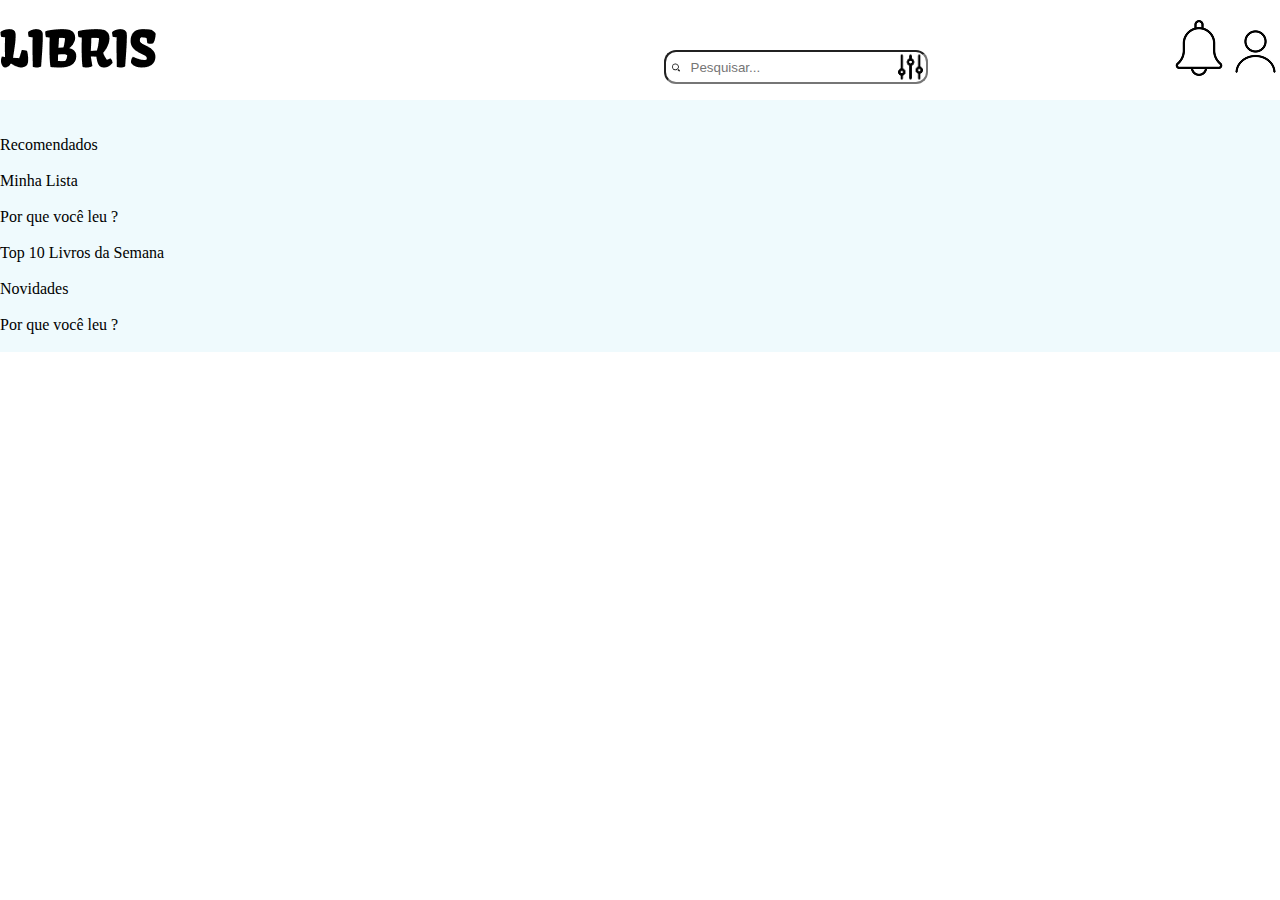
==== index.html @ af695b3c "Add files via upload" ====
<!DOCTYPE html>
<html lang="pt-br">
<head>
    <meta charset="UTF-8">
    <meta name="viewport" content="width=device-width, initial-scale=1.0">
    <link rel="stylesheet" href="assets/css/style.css">
    <title>Read Racoon</title>
</head>
<body>
    <header class="d-flex s-between center-y">
        <a href="index.html"><img src="assets/img/LIBRIS.png" alt="LIBRIS" class="logo"></a>
        <form action="/search">
            <div class="p-absolute">
                <input type="text" placeholder="Pesquisar...">
                <span id=avancada></span>
            </div>
        </form>
        <div>
            <a href=""><img src="assets/img/notificacoes.png" alt="Notificações"></a>
            <a href=""><img src="assets/img/user.png" alt="Usuário"></a>
        </div>
    </header>
    <main class="background-blue">
        <section>
            <img src="" alt="">
        </section>
        <section>
            <img src="" alt="">
            <img src="" alt="">
            <img src="" alt="">
            <img src="" alt="">
        </section>
        <section>
            <p>Recomendados</p>
            <div>
                <a href="">
                    <div>
                        <img src="" alt="">
                        <p></p>
                    </div>
                </a>
            </div>
        </section>
        <section>
            <p>Minha Lista</p>
            <div>
                <a href="">
                    <div>
                        <img src="" alt="">
                        <p></p>
                    </div>
                </a>
            </div>
        </section>
        <section>
            <p>Por que você leu <span></span> ?</p>
            <div>
                <a href="">
                    <div>
                        <img src="" alt="">
                        <p></p>
                    </div>
                </a>
            </div>
        </section>
        <section>
            <p>Top 10 Livros da Semana</p>
            <div>
                <a href="">
                    <div>
                        <img src="" alt="">
                        <p></p>
                    </div>
                </a>
            </div>
        </section>
        <section>
            <p>Novidades</p>
            <div>
                <a href="">
                    <div>
                        <img src="" alt="">
                        <p></p>
                    </div>
                </a>
            </div>
        </section>
        <section>
            <p>Por que você leu <span></span> ?</p>
            <div>
                <a href="">
                    <div>
                        <img src="" alt="">
                        <p></p>
                    </div>
                </a>
            </div>
        </section>
    </main>
    <footer>

    </footer>
</body>
</html>
---- assets/css/style.css ----
* {
    margin: 0;
    padding: 0;
    text-decoration: none;
}

/* Funções Básicas */
.d-flex{
    display: flex;
}
.s-between{
    display: flex;
    justify-content: space-between;
}
.p-absolute{
    position: absolute;
}
.center-y{
    align-items: center;
}
/* Header */

header{
    height: 100px;
}
input {
    background: url('../img/lupa.png') no-repeat left center;
    background-size: 20px;
    padding-left: 25px;
    padding-right: 35px;
    height: 30px;
    width: 200px;
    border-radius: 12px;
}
#avancada {
    position: absolute;
    right: 5px;
    top: 50%;
    transform: translateY(-50%);
    width: 25px;
    height: 25px;
    background: url('../img/avancadas.png') no-repeat center;
    background-size: contain;
    cursor: pointer;
}

/* Main  */

.background-blue{
    background-color: #EFFAFD;
}
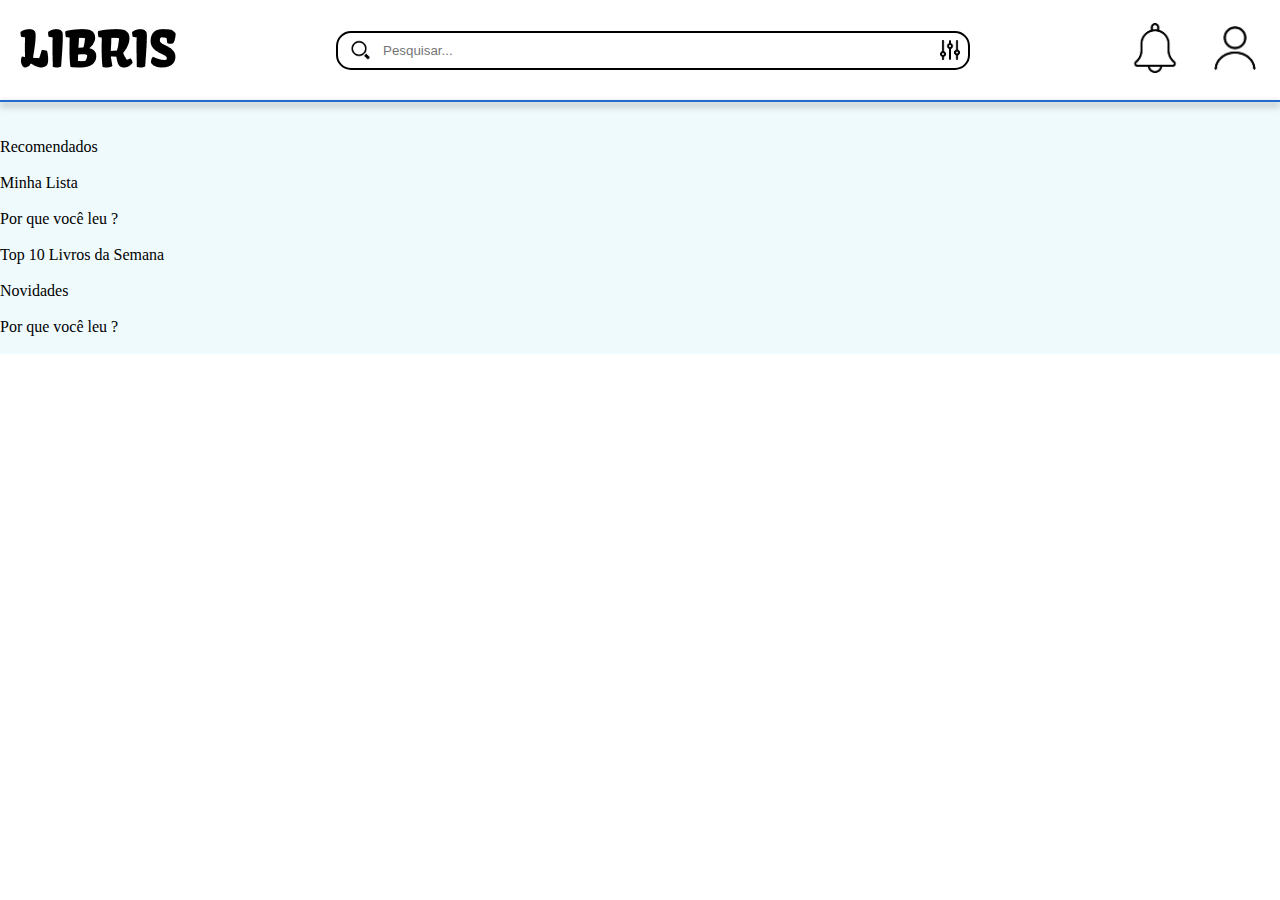
==== commit 8376ebd1: "Header" ====
--- a/index.html
+++ b/index.html
@@ -7,19 +7,26 @@
     <title>Read Racoon</title>
 </head>
 <body>
-    <header class="d-flex s-between center-y">
-        <a href="index.html"><img src="assets/img/LIBRIS.png" alt="LIBRIS" class="logo"></a>
-        <form action="/search">
-            <div class="p-absolute">
-                <input type="text" placeholder="Pesquisar...">
-                <span id=avancada></span>
+    <header>
+        <div class="d-flex s-between center-y header">
+            <a href="index.html"><img src="assets/img/LIBRIS.png" alt="LIBRIS" class="logo"></a>
+            <form action="/search">
+                <div class="p-relative">
+                    <input type="text" placeholder="Pesquisar...">
+                    <span id=avancada></span>
+                </div>
+            </form>
+            <div>
+                <nav class="d-flex">
+                    <a href=""><img src="assets/img/notificacoes.png" alt="Notificações"></a>
+                    <div class="space-sm"></div>
+                    <a href=""><img src="assets/img/user.png" alt="Usuário"></a>
+                </nav>
             </div>
-        </form>
-        <div>
-            <a href=""><img src="assets/img/notificacoes.png" alt="Notificações"></a>
-            <a href=""><img src="assets/img/user.png" alt="Usuário"></a>
         </div>
+        <div class="divisor-line"></div>
     </header>
+    
     <main class="background-blue">
         <section>
             <img src="" alt="">
--- a/assets/css/style.css
+++ b/assets/css/style.css
@@ -2,6 +2,14 @@
     margin: 0;
     padding: 0;
     text-decoration: none;
+}
+
+/* Cores */
+:root{
+    --azul-escuro: #2473D9;
+    --azul-claro: #EFFAFD;
+    --preto: #000000;
+    --branco: #FFFFFF;
 }
 
 /* Funções Básicas */
@@ -9,43 +17,80 @@
     display: flex;
 }
 .s-between{
-    display: flex;
     justify-content: space-between;
 }
 .p-absolute{
     position: absolute;
 }
+.p-relative{
+    position: relative;
+}
 .center-y{
     align-items: center;
 }
+.space-sm{
+    width: 30px;
+}
+
 /* Header */
 
-header{
+.header {
     height: 100px;
+    display: flex;
+    align-items: center;
+    justify-content: space-between;
+    padding: 0 20px;
 }
+
+header > div {
+    display: flex;
+    align-items: center;
+    position: relative;
+}
+
 input {
     background: url('../img/lupa.png') no-repeat left center;
-    background-size: 20px;
-    padding-left: 25px;
+    background-size: 45px;
+    padding-left: 45px;
     padding-right: 35px;
-    height: 30px;
-    width: 200px;
-    border-radius: 12px;
+    height: 35px;
+    width: 550px;
+    border-radius: 15px;
+    border: 2px solid var(--preto);
 }
+
 #avancada {
     position: absolute;
-    right: 5px;
+    right: 10px;
     top: 50%;
     transform: translateY(-50%);
-    width: 25px;
-    height: 25px;
+    width: 20px;
+    height: 20px;
     background: url('../img/avancadas.png') no-repeat center;
     background-size: contain;
     cursor: pointer;
 }
-
+nav img{
+    height: 50px;
+}
+.divisor-line{
+    height: 2px;
+    background-color: var(--azul-escuro);
+    box-shadow: 0 10px 3px -2px rgba(0, 0, 0, 0.25);
+    position: relative;
+}
+.divisor-line::after {
+    content: "";
+    position: absolute;
+    left: 0;
+    right: 0;
+    bottom: -5px;
+    height: 5px;
+    background: rgba(0, 0, 0, 0.2);
+    filter: blur(3px);
+}
 /* Main  */
 
 .background-blue{
-    background-color: #EFFAFD;
+    background-color: var(--azul-claro);
 }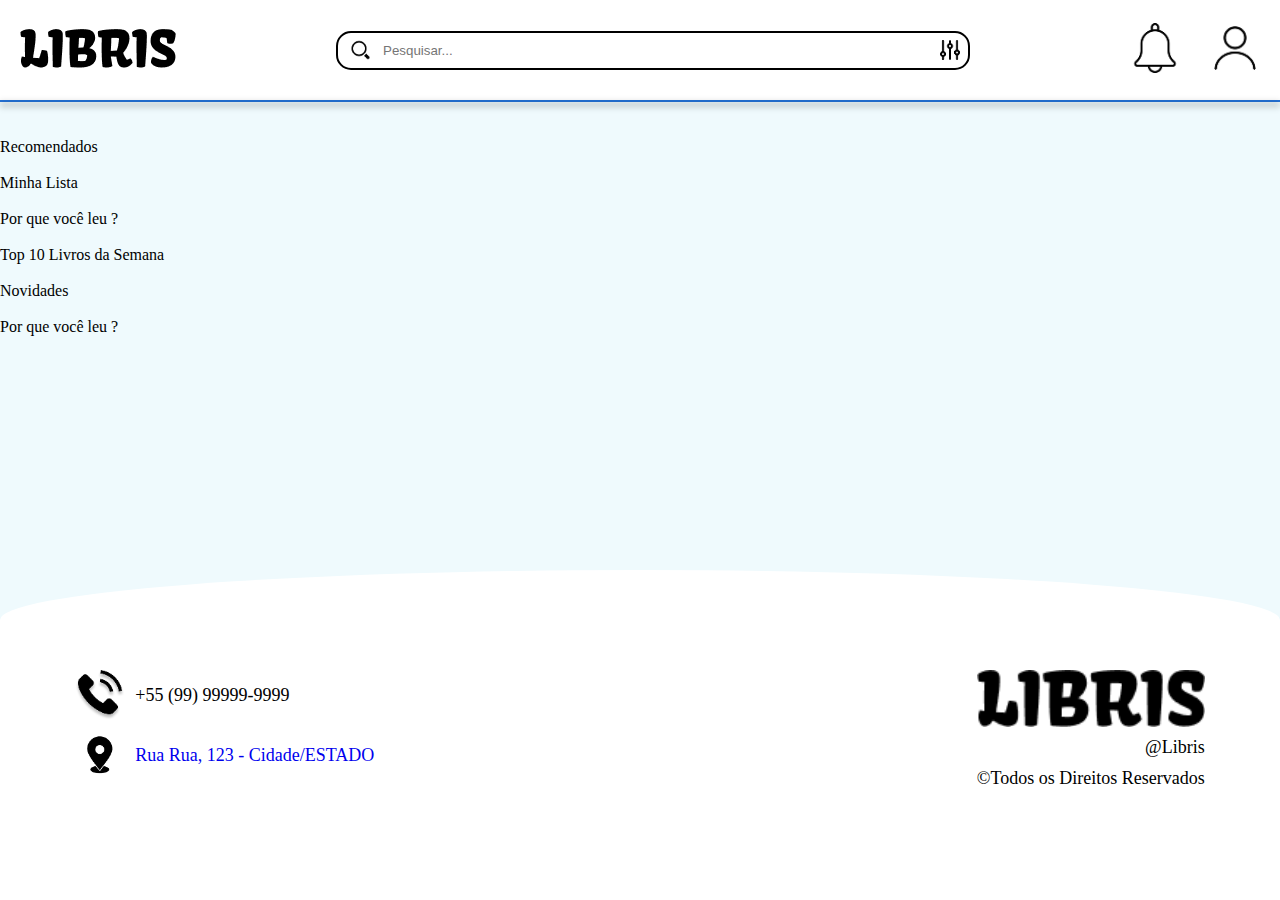
==== commit 31f00054: "Footer" ====
--- a/index.html
+++ b/index.html
@@ -103,9 +103,31 @@
                 </a>
             </div>
         </section>
+        <br><br><br><br><br> <br><br><br><br><br><br><br>
+        <div class="oval"></div>
     </main>
     <footer>
-
+        <div class="d-flex s-around">
+        <section class="d-flex-column">
+            <div class="d-flex center-y">
+                <img src="assets/img/phone.png" alt="Icone telefone" class="icon-footer">
+                <p class="padding-left-footer">+55 (99) 99999-9999</p>
+            </div>
+            <div class="d-flex center-y">
+                <img src="assets/img/local.png" alt="Icone local" class="icon-footer">
+                <a target="_blank" href="https://www.google.com.br/maps/place/LIBRIS+-+FIC/@-16.6039392,-49.265832,17z/data=!3m1!4b1!4m6!3m5!1s0x935ef34af5367885:0x5198a5129421b439!8m2!3d-16.6039392!4d-49.2632571!16s%2Fg%2F11fjqk1xlh?hl=pt-PT&entry=ttu&g_ep=EgoyMDI1MDMxMi4wIKXMDSoASAFQAw%3D%3D" class="padding-left-footer"><p>Rua Rua, 123 - Cidade/ESTADO</p></a>
+            </div>
+        </section>
+        <div></div>
+        <div></div>
+        <div></div>
+        <section class="texto-invertido d-flex-column">
+            <img src="assets/img/LIBRIS.png" alt="LIBRIS">
+            <p>Libris@</p>
+            <p>Todos os Direitos Reservados©</p>
+        </section>
+        </div>
+        <div class="space-sm-y"></div>
     </footer>
 </body>
 </html>--- a/assets/css/style.css
+++ b/assets/css/style.css
@@ -19,6 +19,12 @@
 .s-between{
     justify-content: space-between;
 }
+.s-around{
+    justify-content: space-around;
+}
+.s-evenly{
+    justify-content: space-evenly;
+}
 .p-absolute{
     position: absolute;
 }
@@ -30,6 +36,9 @@
 }
 .space-sm{
     width: 30px;
+}
+.space-sm-y{
+    height: 30px;
 }
 
 /* Header */
@@ -93,4 +102,28 @@
 
 .background-blue{
     background-color: var(--azul-claro);
+}
+
+/* Footer */
+
+.oval{
+    height: 100px;
+    background-color: var(--branco);
+    border-radius: 50% 50% 0% 0%;
+}
+.texto-invertido {
+    direction: rtl;
+    text-align: justify;
+}
+.icon-footer{
+    height: 50px;
+}
+.padding-left-footer{
+    padding-left: 10px;
+}
+.d-flex-column {
+    display: flex;
+    flex-direction: column;
+    gap: 10px;
+    font-size: large;
 }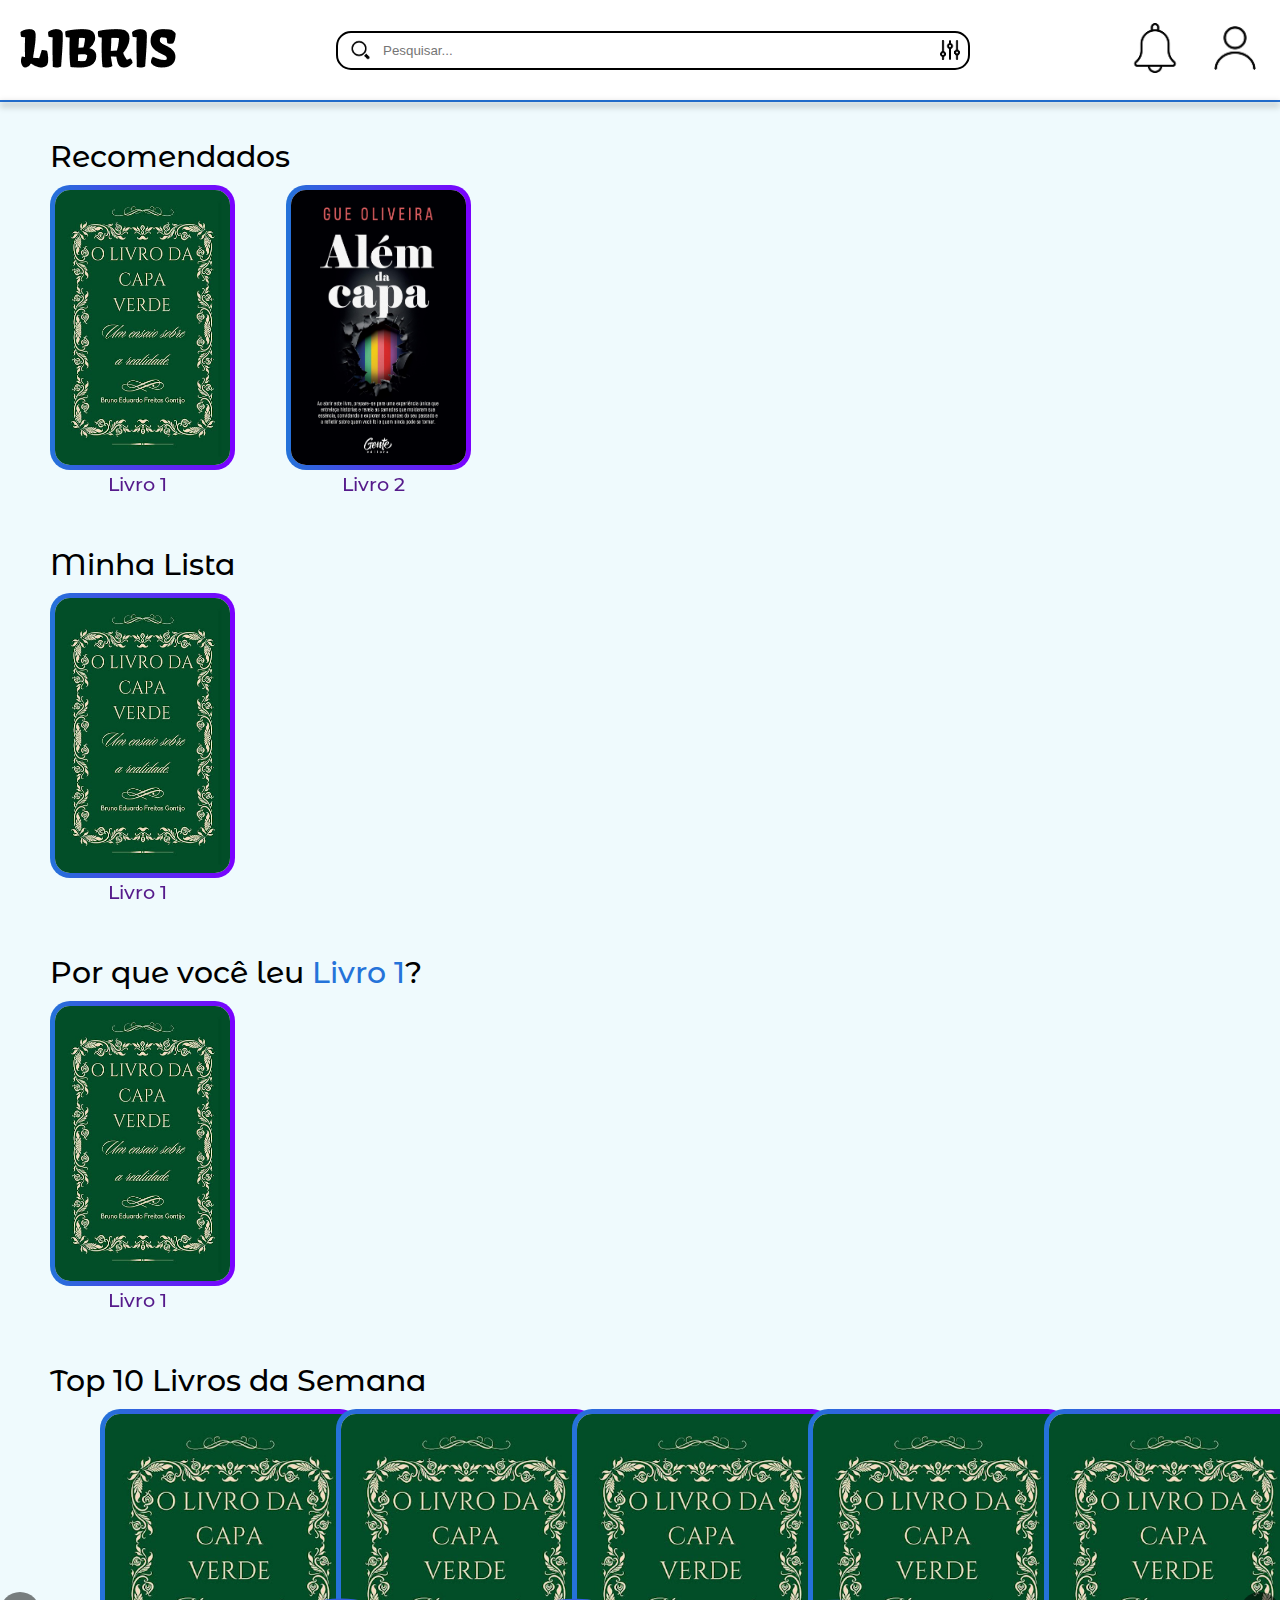
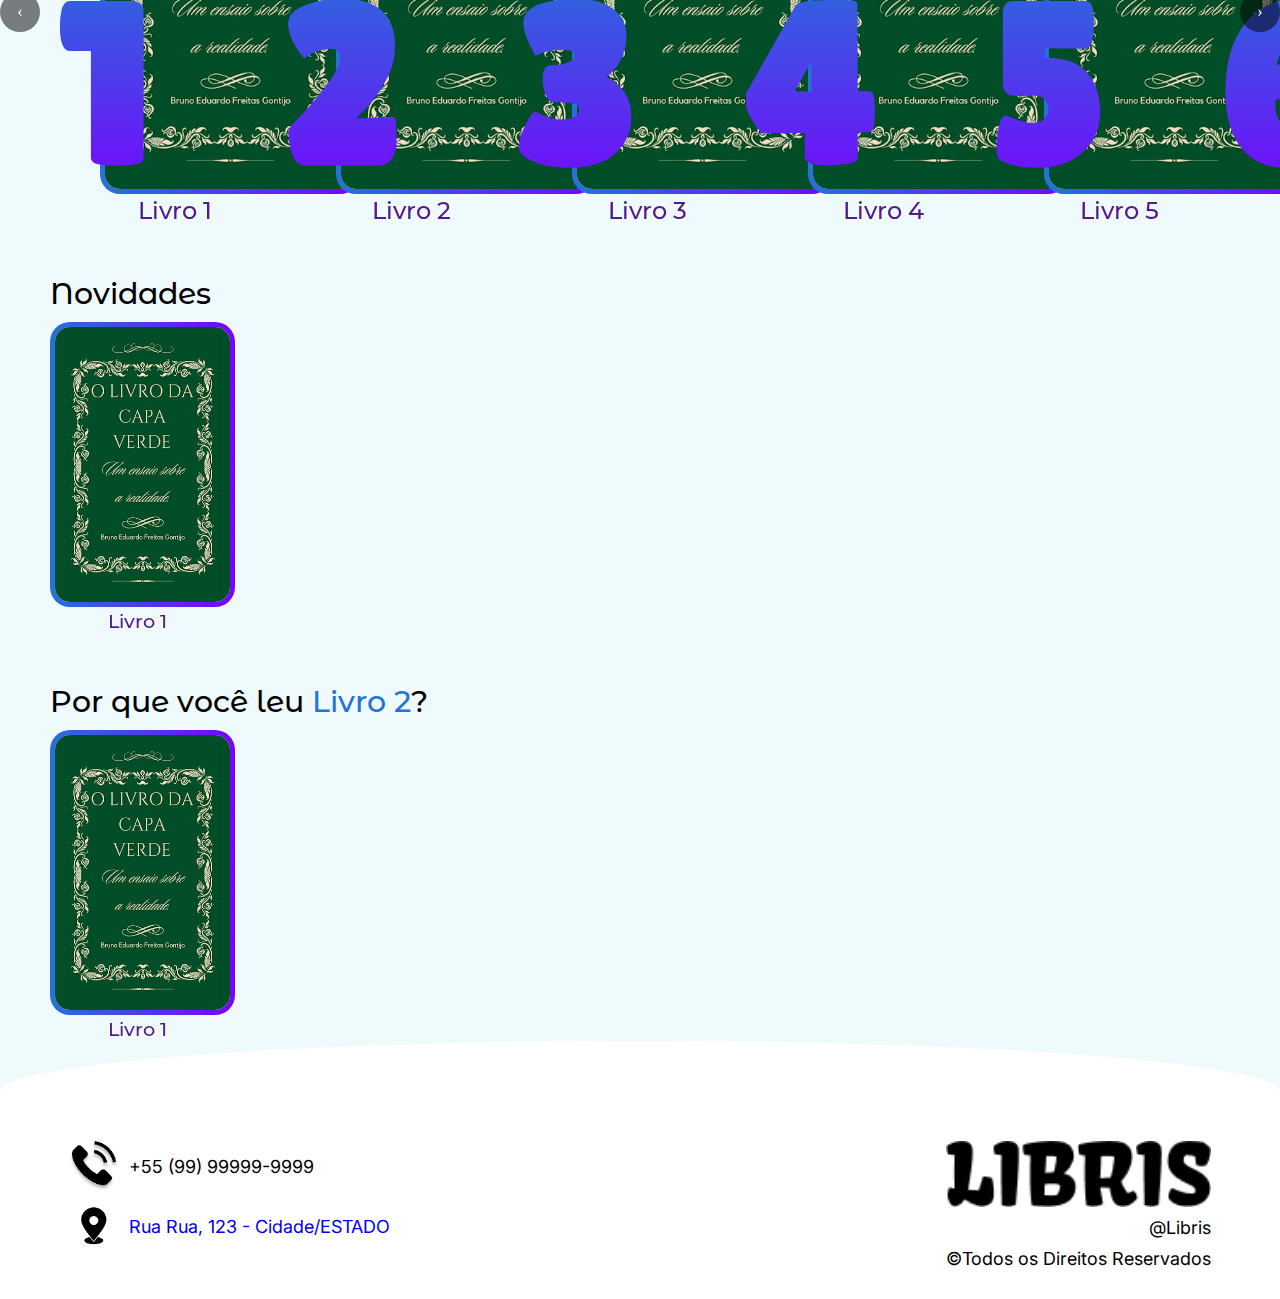
==== commit f943ceb7: "Index quase completo" ====
--- a/index.html
+++ b/index.html
@@ -4,6 +4,13 @@
     <meta charset="UTF-8">
     <meta name="viewport" content="width=device-width, initial-scale=1.0">
     <link rel="stylesheet" href="assets/css/style.css">
+    <link rel="stylesheet" href="https://cdnjs.cloudflare.com/ajax/libs/OwlCarousel2/2.3.4/assets/owl.carousel.min.css">
+    <link rel="stylesheet" href="https://cdnjs.cloudflare.com/ajax/libs/OwlCarousel2/2.3.4/assets/owl.theme.default.min.css">
+    <link rel="preconnect" href="https://fonts.googleapis.com">
+    <link rel="preconnect" href="https://fonts.gstatic.com" crossorigin>
+    <link href="https://fonts.googleapis.com/css2?family=Montserrat+Alternates:ital,wght@0,100;0,200;0,300;0,400;0,500;0,600;0,700;0,800;0,900;1,100;1,200;1,300;1,400;1,500;1,600;1,700;1,800;1,900&display=swap" rel="stylesheet">
+    <link href="https://fonts.googleapis.com/css2?family=Lilita+One&family=Montserrat+Alternates:ital,wght@0,100;0,200;0,300;0,400;0,500;0,600;0,700;0,800;0,900;1,100;1,200;1,300;1,400;1,500;1,600;1,700;1,800;1,900&display=swap" rel="stylesheet">
+    <link href="https://fonts.googleapis.com/css2?family=Inter:ital,opsz,wght@0,14..32,100..900;1,14..32,100..900&family=Lilita+One&family=Montserrat+Alternates:ital,wght@0,100;0,200;0,300;0,400;0,500;0,600;0,700;0,800;0,900;1,100;1,200;1,300;1,400;1,500;1,600;1,700;1,800;1,900&display=swap" rel="stylesheet">
     <title>Read Racoon</title>
 </head>
 <body>
@@ -38,75 +45,212 @@
             <img src="" alt="">
         </section>
         <section>
-            <p>Recomendados</p>
-            <div>
-                <a href="">
-                    <div>
-                        <img src="" alt="">
-                        <p></p>
-                    </div>
-                </a>
-            </div>
-        </section>
-        <section>
-            <p>Minha Lista</p>
-            <div>
-                <a href="">
-                    <div>
-                        <img src="" alt="">
-                        <p></p>
-                    </div>
-                </a>
-            </div>
-        </section>
-        <section>
-            <p>Por que você leu <span></span> ?</p>
-            <div>
-                <a href="">
-                    <div>
-                        <img src="" alt="">
-                        <p></p>
-                    </div>
-                </a>
-            </div>
-        </section>
-        <section>
-            <p>Top 10 Livros da Semana</p>
-            <div>
-                <a href="">
-                    <div>
-                        <img src="" alt="">
-                        <p></p>
-                    </div>
-                </a>
-            </div>
-        </section>
-        <section>
-            <p>Novidades</p>
-            <div>
-                <a href="">
-                    <div>
-                        <img src="" alt="">
-                        <p></p>
-                    </div>
-                </a>
-            </div>
-        </section>
-        <section>
-            <p>Por que você leu <span></span> ?</p>
-            <div>
-                <a href="">
-                    <div>
-                        <img src="" alt="">
-                        <p></p>
-                    </div>
-                </a>
-            </div>
-        </section>
-        <br><br><br><br><br> <br><br><br><br><br><br><br>
+            <p class="montserrat-alternates-semibold size-titles">Recomendados</p>
+            <div class="owl-carousel">
+                <div>
+                    <div class="border-book">
+                        <a href="">
+                            <div>
+                                <img src="assets/img/o-livro-da-capa-verde.jpg" alt="">
+                            </div>    
+                        </a>
+                    </div>
+                    <a href=""><p class="montserrat-alternates-semibold book-title-formatation">Livro 1</p></a>
+                </div>
+                <div>
+                    <div class="border-book">
+                        <a href="">
+                            <div>
+                                <img src="assets/img/alem-da-capa.jpg" alt="">
+                            </div>    
+                        </a>
+                    </div>
+                    <a href=""><p class="montserrat-alternates-semibold book-title-formatation">Livro 2</p></a>
+                </div>
+        </section>
+        <div class="space-med-y"></div>
+        <section>
+            <p class="montserrat-alternates-semibold size-titles">Minha Lista</p>
+            <div class="owl-carousel">
+                <div>
+                    <div class="border-book">
+                        <a href="">
+                            <div>
+                                <img src="assets/img/o-livro-da-capa-verde.jpg" alt="">
+                            </div>    
+                        </a>
+                    </div>
+                    <a href=""><p class="montserrat-alternates-semibold book-title-formatation">Livro 1</p></a>
+                </div>
+            </div>
+        </section>
+        <div class="space-med-y"></div>
+        <section>
+            <p class="montserrat-alternates-semibold size-titles">Por que você leu <span class="book-color-name">Livro 1</span>?</p>
+            <div class="owl-carousel">
+                <div>
+                    <div class="border-book">
+                        <a href="">
+                            <div>
+                                <img src="assets/img/o-livro-da-capa-verde.jpg" alt="">
+                            </div>    
+                        </a>
+                    </div>
+                    <a href=""><p class="montserrat-alternates-semibold book-title-formatation">Livro 1</p></a>
+                </div>
+            </div>
+        </section>
+        <div class="space-med-y"></div>
+        <section>
+            <p class="montserrat-alternates-semibold size-titles">Top 10 Livros da Semana</p>
+            <div class="owl-carousel">
+                <div>
+                    <div class="border-book2">
+                        <span class="rank lilita-one-regular">1</span>
+                        <a href="">
+                            <div>
+                                <img src="assets/img/o-livro-da-capa-verde.jpg" alt="">
+                            </div>    
+                        </a>
+                    </div>
+                    <a href=""><p class="montserrat-alternates-semibold book-title-formatation2">Livro 1</p></a>
+                </div>
+                <div>
+                    <div class="border-book2">
+                        <span class="rank lilita-one-regular">2</span>
+                        <a href="">
+                            <div>
+                                <img src="assets/img/o-livro-da-capa-verde.jpg" alt="">
+                            </div>    
+                        </a>
+                    </div>
+                    <a href=""><p class="montserrat-alternates-semibold book-title-formatation2">Livro 2</p></a>
+                </div>
+                <div>
+                    <div class="border-book2">
+                        <span class="rank lilita-one-regular">3</span>
+                        <a href="">
+                            <div>
+                                <img src="assets/img/o-livro-da-capa-verde.jpg" alt="">
+                            </div>    
+                        </a>
+                    </div>
+                    <a href=""><p class="montserrat-alternates-semibold book-title-formatation2">Livro 3</p></a>
+                </div>
+                <div>
+                    <div class="border-book2">
+                        <span class="rank lilita-one-regular">4</span>
+                        <a href="">
+                            <div>
+                                <img src="assets/img/o-livro-da-capa-verde.jpg" alt="">
+                            </div>    
+                        </a>
+                    </div>
+                    <a href=""><p class="montserrat-alternates-semibold book-title-formatation2">Livro 4</p></a>
+                </div>
+                <div>
+                    <div class="border-book2">
+                        <span class="rank lilita-one-regular">5</span>
+                        <a href="">
+                            <div>
+                                <img src="assets/img/o-livro-da-capa-verde.jpg" alt="">
+                            </div>    
+                        </a>
+                    </div>
+                    <a href=""><p class="montserrat-alternates-semibold book-title-formatation2">Livro 5</p></a>
+                </div>
+                <div>
+                    <div class="border-book2">
+                        <span class="rank lilita-one-regular">6</span>
+                        <a href="">
+                            <div>
+                                <img src="assets/img/o-livro-da-capa-verde.jpg" alt="">
+                            </div>    
+                        </a>
+                    </div>
+                    <a href=""><p class="montserrat-alternates-semibold book-title-formatation2">Livro 6</p></a>
+                </div>
+                <div>
+                    <div class="border-book2">
+                        <span class="rank lilita-one-regular">7</span>
+                        <a href="">
+                            <div>
+                                <img src="assets/img/o-livro-da-capa-verde.jpg" alt="">
+                            </div>    
+                        </a>
+                    </div>
+                    <a href=""><p class="montserrat-alternates-semibold book-title-formatation2">Livro 7</p></a>
+                </div>
+                <div>
+                    <div class="border-book2">
+                        <span class="rank lilita-one-regular">8</span>
+                        <a href="">
+                            <div>
+                                <img src="assets/img/o-livro-da-capa-verde.jpg" alt="">
+                            </div>    
+                        </a>
+                    </div>
+                    <a href=""><p class="montserrat-alternates-semibold book-title-formatation2">Livro 8</p></a>
+                </div>
+                <div>
+                    <div class="border-book2">
+                        <span class="rank lilita-one-regular">9</span>
+                        <a href="">
+                            <div>
+                                <img src="assets/img/o-livro-da-capa-verde.jpg" alt="">
+                            </div>    
+                        </a>
+                    </div>
+                    <a href=""><p class="montserrat-alternates-semibold book-title-formatation2">Livro 9</p></a>
+                </div>
+                <div>
+                    <div class="border-book2">
+                        <span class="rank lilita-one-regular">10</span>
+                        <a href="">
+                            <div>
+                                <img src="assets/img/o-livro-da-capa-verde.jpg" alt="">
+                            </div>    
+                        </a>
+                    </div>
+                    <a href=""><p class="montserrat-alternates-semibold book-title-formatation2">Livro 10</p></a>
+                </div>
+            </div>
+        </section>
+        <div class="space-med-y"></div>
+        <section>
+            <p class="montserrat-alternates-semibold size-titles">Novidades</p>
+            <div class="owl-carousel">
+                <div>
+                    <div class="border-book">
+                        <a href="">
+                            <div>
+                                <img src="assets/img/o-livro-da-capa-verde.jpg" alt="">
+                            </div>    
+                        </a>
+                    </div>
+                    <a href=""><p class="montserrat-alternates-semibold book-title-formatation">Livro 1</p></a>
+                </div>
+            </div>
+        </section>
+        <div class="space-med-y"></div>
+        <section>
+            <p class="montserrat-alternates-semibold size-titles">Por que você leu <span class="book-color-name">Livro 2</span>?</p>
+            <div class="owl-carousel">
+                <div>
+                    <div class="border-book">
+                        <a href="">
+                            <div>
+                                <img src="assets/img/o-livro-da-capa-verde.jpg" alt="">
+                            </div>    
+                        </a>
+                    </div>
+                    <a href=""><p class="montserrat-alternates-semibold book-title-formatation">Livro 1</p></a>
+                </div>
+            </div>
+        </section>
         <div class="oval"></div>
     </main>
-    <footer>
+    <footer class="inter">
         <div class="d-flex s-around">
         <section class="d-flex-column">
             <div class="d-flex center-y">
@@ -128,6 +272,26 @@
         </section>
         </div>
         <div class="space-sm-y"></div>
+        <script src="https://cdnjs.cloudflare.com/ajax/libs/jquery/3.7.1/jquery.min.js"></script>
+    <script src="https://cdnjs.cloudflare.com/ajax/libs/OwlCarousel2/2.3.4/owl.carousel.min.js"></script>
+    <script>
+        $(document).ready(function(){
+            $('.owl-carousel').owlCarousel({
+                loop: false,
+                nav: true,
+                dots: false,
+                autoplay: false,
+                stagePadding: 50,
+                responsiveClass:true,
+                responsive:{
+                    0:{ items: 1 },
+                    100: {items: 2},
+                    600:{ items: 3 },
+                    1000:{ items: 5 }
+                }
+            });
+        });
+    </script>
     </footer>
 </body>
 </html>--- a/assets/css/style.css
+++ b/assets/css/style.css
@@ -12,6 +12,28 @@
     --branco: #FFFFFF;
 }
 
+/* Fontes */
+.montserrat-alternates {
+    font-family: "Montserrat Alternates", sans-serif;
+    font-weight: 400;
+    font-style: normal;
+  }
+.montserrat-alternates-semibold {
+    font-family: "Montserrat Alternates", sans-serif;
+    font-weight: 500;
+    font-style: normal;
+  }
+.lilita-one-regular {
+    font-family: "Lilita One", sans-serif;
+    font-weight: 400;
+    font-style: normal;
+  }
+.inter {
+    font-family: "Inter", sans-serif;
+    font-optical-sizing: auto;
+    font-weight: 10px;
+    font-style: normal;
+  }
 /* Funções Básicas */
 .d-flex{
     display: flex;
@@ -39,6 +61,12 @@
 }
 .space-sm-y{
     height: 30px;
+}
+.space-med-y{
+    height: 50px;
+}
+.f-wrap{
+    flex-wrap: wrap;
 }
 
 /* Header */
@@ -63,7 +91,7 @@
     padding-left: 45px;
     padding-right: 35px;
     height: 35px;
-    width: 550px;
+    width: 550px;   
     border-radius: 15px;
     border: 2px solid var(--preto);
 }
@@ -103,7 +131,68 @@
 .background-blue{
     background-color: var(--azul-claro);
 }
-
+.size-titles{
+    font-size: 30px;
+    margin-left: 50px;
+}
+.border-book{
+    position: relative;
+    width: 175px;
+    height: 275px;
+    border: double 5px transparent;
+    border-radius: 20px;
+    background-image: linear-gradient(white, white), 
+                      linear-gradient(to right, #2473D9, #7B00FF);
+    background-origin: border-box;
+    background-clip: content-box, border-box;
+    margin-top: 10px;
+}
+.border-book img{
+    border-radius: 15px;
+    height: 275px;
+}
+.border-book2{
+    position: relative;
+    width: 250px;
+    height: 375px;
+    border: double 5px transparent;
+    border-radius: 20px;
+    background-image: linear-gradient(white, white), 
+                      linear-gradient(to right, #2473D9, #7B00FF);
+    background-origin: border-box;
+    background-clip: content-box, border-box;
+    margin-top: 10px;
+    margin-left: 50px;
+}
+.border-book2 img{
+    border-radius: 15px;
+    height: 375px;
+}
+.book-title-formatation2{
+    font-size: x-large;
+    margin-top: 2px;
+    text-align: center;
+    width: 250px;
+}
+.book-title-formatation{
+    font-size: larger;
+    margin-top: 2px;
+    text-align: center;
+    width: 175px;
+}
+.book-color-name{
+    color: var(--azul-escuro);
+}
+.rank {
+    position: absolute;
+    top: 140px; 
+    transform: translateX(-50%);
+    font-size: 225px; 
+    font-weight: bold;
+    background: linear-gradient(to bottom, #2473D9, #7B00FF);
+    -webkit-background-clip: text;
+    -webkit-text-fill-color: transparent;
+}
 /* Footer */
 
 .oval{
@@ -126,4 +215,33 @@
     flex-direction: column;
     gap: 10px;
     font-size: large;
-}+}
+
+/* owl */
+.owl-nav {
+    position: absolute;
+    top: 50%; 
+    width: 100%;
+    transform: translateY(-50%);
+    display: flex;
+    justify-content: space-between; 
+    pointer-events: none; 
+}
+
+.owl-prev, .owl-next {
+    background: rgba(0, 0, 0, 0.5) !important; 
+    color: white !important; 
+    border-radius: 50%; 
+    width: 40px;
+    height: 40px;
+    display: flex;
+    align-items: center;
+    justify-content: center;
+    font-size: 20px;
+    pointer-events: all; 
+}
+ 
+
+.owl-prev:hover, .owl-next:hover {
+    background: rgba(0, 0, 0, 0.8) !important;
+}
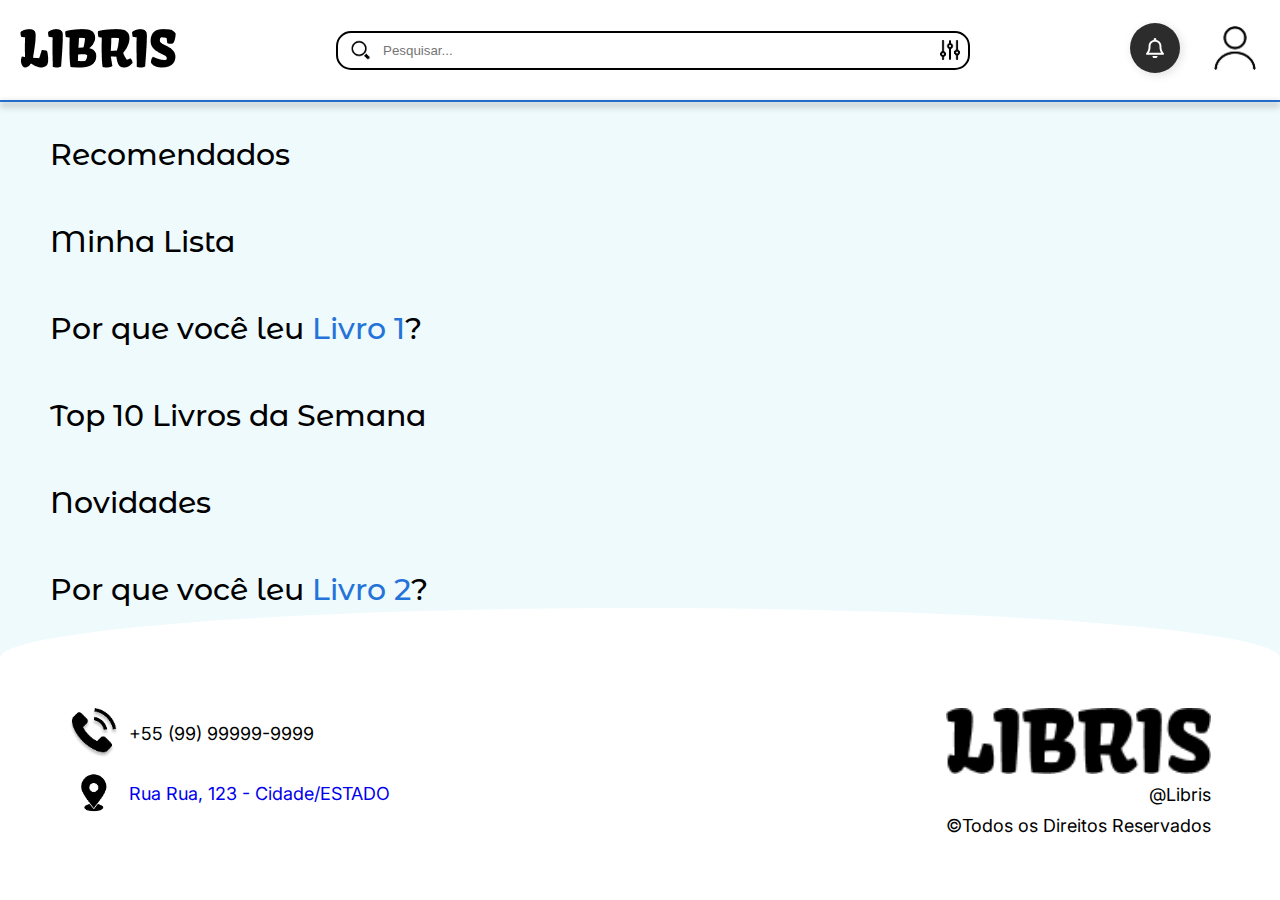
==== commit b61e6442: "Finalização da página inicial" ====
--- a/index.html
+++ b/index.html
@@ -4,8 +4,12 @@
     <meta charset="UTF-8">
     <meta name="viewport" content="width=device-width, initial-scale=1.0">
     <link rel="stylesheet" href="assets/css/style.css">
-    <link rel="stylesheet" href="https://cdnjs.cloudflare.com/ajax/libs/OwlCarousel2/2.3.4/assets/owl.carousel.min.css">
-    <link rel="stylesheet" href="https://cdnjs.cloudflare.com/ajax/libs/OwlCarousel2/2.3.4/assets/owl.theme.default.min.css">
+    <!-- adding bootstrap CDN -->
+    <link href="https://cdn.jsdelivr.net/npm/bootstrap@5.1.3/dist/css/bootstrap.min.css" rel="stylesheet" integrity="sha384-1BmE4kWBq78iYhFldvKuhfTAU6auU8tT94WrHftjDbrCEXSU1oBoqyl2QvZ6jIW3" crossorigin="anonymous">
+    <!-- adding owl.carousel.css CDN -->
+    <link rel="stylesheet" href="https://cdnjs.cloudflare.com/ajax/libs/OwlCarousel2/2.3.4/assets/owl.carousel.css" integrity="sha512-UTNP5BXLIptsaj5WdKFrkFov94lDx+eBvbKyoe1YAfjeRPC+gT5kyZ10kOHCfNZqEui1sxmqvodNUx3KbuYI/A==" crossorigin="anonymous" referrerpolicy="no-referrer" />
+    <!-- adding owl.theme.default.css CDN -->
+    <link rel="stylesheet" href="https://cdnjs.cloudflare.com/ajax/libs/OwlCarousel2/2.3.4/assets/owl.theme.default.css" integrity="sha512-OTcub78R3msOCtY3Tc6FzeDJ8N9qvQn1Ph49ou13xgA9VsH9+LRxoFU6EqLhW4+PKRfU+/HReXmSZXHEkpYoOA==" crossorigin="anonymous" referrerpolicy="no-referrer" />
     <link rel="preconnect" href="https://fonts.googleapis.com">
     <link rel="preconnect" href="https://fonts.gstatic.com" crossorigin>
     <link href="https://fonts.googleapis.com/css2?family=Montserrat+Alternates:ital,wght@0,100;0,200;0,300;0,400;0,500;0,600;0,700;0,800;0,900;1,100;1,200;1,300;1,400;1,500;1,600;1,700;1,800;1,900&display=swap" rel="stylesheet">
@@ -25,7 +29,9 @@
             </form>
             <div>
                 <nav class="d-flex">
-                    <a href=""><img src="assets/img/notificacoes.png" alt="Notificações"></a>
+                    <button class="button">
+                        <svg viewBox="0 0 448 512" class="bell"><path d="M224 0c-17.7 0-32 14.3-32 32V49.9C119.5 61.4 64 124.2 64 200v33.4c0 45.4-15.5 89.5-43.8 124.9L5.3 377c-5.8 7.2-6.9 17.1-2.9 25.4S14.8 416 24 416H424c9.2 0 17.6-5.3 21.6-13.6s2.9-18.2-2.9-25.4l-14.9-18.6C399.5 322.9 384 278.8 384 233.4V200c0-75.8-55.5-138.6-128-150.1V32c0-17.7-14.3-32-32-32zm0 96h8c57.4 0 104 46.6 104 104v33.4c0 47.9 13.9 94.6 39.7 134.6H72.3C98.1 328 112 281.3 112 233.4V200c0-57.4 46.6-104 104-104h8zm64 352H224 160c0 17 6.7 33.3 18.7 45.3s28.3 18.7 45.3 18.7s33.3-6.7 45.3-18.7s18.7-28.3 18.7-45.3z"></path></svg>
+                     </button>
                     <div class="space-sm"></div>
                     <a href=""><img src="assets/img/user.png" alt="Usuário"></a>
                 </nav>
@@ -33,7 +39,7 @@
         </div>
         <div class="divisor-line"></div>
     </header>
-    
+    <div class="fake-header"></div>
     <main class="background-blue">
         <section>
             <img src="" alt="">
@@ -46,57 +52,57 @@
         </section>
         <section>
             <p class="montserrat-alternates-semibold size-titles">Recomendados</p>
-            <div class="owl-carousel">
-                <div>
-                    <div class="border-book">
-                        <a href="">
-                            <div>
-                                <img src="assets/img/o-livro-da-capa-verde.jpg" alt="">
-                            </div>    
-                        </a>
-                    </div>
-                    <a href=""><p class="montserrat-alternates-semibold book-title-formatation">Livro 1</p></a>
-                </div>
-                <div>
-                    <div class="border-book">
-                        <a href="">
+            <div class="owl-carousel change">
+                <div>
+                    <div class="border-book">
+                        <a href="">
+                            <div>
+                                <img src="assets/img/o-livro-da-capa-verde.jpg" alt="">
+                            </div>    
+                        </a>
+                    </div>
+                    <a href="" class="text-decoration-none"><p class="montserrat-alternates-semibold book-title-formatation">Livro 1</p></a>
+                </div>
+                <div>
+                    <div class="border-book">
+                        <a href="" >
                             <div>
                                 <img src="assets/img/alem-da-capa.jpg" alt="">
                             </div>    
                         </a>
                     </div>
-                    <a href=""><p class="montserrat-alternates-semibold book-title-formatation">Livro 2</p></a>
+                    <a href="" class="text-decoration-none"><p class="montserrat-alternates-semibold book-title-formatation">Livro 2</p></a>
                 </div>
         </section>
         <div class="space-med-y"></div>
         <section>
             <p class="montserrat-alternates-semibold size-titles">Minha Lista</p>
-            <div class="owl-carousel">
-                <div>
-                    <div class="border-book">
-                        <a href="">
-                            <div>
-                                <img src="assets/img/o-livro-da-capa-verde.jpg" alt="">
-                            </div>    
-                        </a>
-                    </div>
-                    <a href=""><p class="montserrat-alternates-semibold book-title-formatation">Livro 1</p></a>
+            <div class="owl-carousel change">
+                <div>
+                    <div class="border-book">
+                        <a href="">
+                            <div>
+                                <img src="assets/img/o-livro-da-capa-verde.jpg" alt="">
+                            </div>    
+                        </a>
+                    </div>
+                    <a href="" class="text-decoration-none"><p class="montserrat-alternates-semibold book-title-formatation">Livro 1</p></a>
                 </div>
             </div>
         </section>
         <div class="space-med-y"></div>
         <section>
             <p class="montserrat-alternates-semibold size-titles">Por que você leu <span class="book-color-name">Livro 1</span>?</p>
-            <div class="owl-carousel">
-                <div>
-                    <div class="border-book">
-                        <a href="">
-                            <div>
-                                <img src="assets/img/o-livro-da-capa-verde.jpg" alt="">
-                            </div>    
-                        </a>
-                    </div>
-                    <a href=""><p class="montserrat-alternates-semibold book-title-formatation">Livro 1</p></a>
+            <div class="owl-carousel change">
+                <div>
+                    <div class="border-book">
+                        <a href="">
+                            <div>
+                                <img src="assets/img/o-livro-da-capa-verde.jpg" alt="">
+                            </div>    
+                        </a>
+                    </div>
+                    <a href="" class="text-decoration-none"><p class="montserrat-alternates-semibold book-title-formatation">Livro 1</p></a>
                 </div>
             </div>
         </section>
@@ -104,7 +110,7 @@
         <section>
             <p class="montserrat-alternates-semibold size-titles">Top 10 Livros da Semana</p>
             <div class="owl-carousel">
-                <div>
+                <div class="item">
                     <div class="border-book2">
                         <span class="rank lilita-one-regular">1</span>
                         <a href="">
@@ -113,9 +119,9 @@
                             </div>    
                         </a>
                     </div>
-                    <a href=""><p class="montserrat-alternates-semibold book-title-formatation2">Livro 1</p></a>
-                </div>
-                <div>
+                    <a href="" class="text-decoration-none"><p class="montserrat-alternates-semibold book-title-formatation2">Livro 1</p></a>
+                </div>
+                <div  class="item">
                     <div class="border-book2">
                         <span class="rank lilita-one-regular">2</span>
                         <a href="">
@@ -124,9 +130,9 @@
                             </div>    
                         </a>
                     </div>
-                    <a href=""><p class="montserrat-alternates-semibold book-title-formatation2">Livro 2</p></a>
-                </div>
-                <div>
+                    <a href="" class="text-decoration-none"><p class="montserrat-alternates-semibold book-title-formatation2">Livro 2</p></a>
+                </div>
+                <div class="item">
                     <div class="border-book2">
                         <span class="rank lilita-one-regular">3</span>
                         <a href="">
@@ -135,9 +141,9 @@
                             </div>    
                         </a>
                     </div>
-                    <a href=""><p class="montserrat-alternates-semibold book-title-formatation2">Livro 3</p></a>
-                </div>
-                <div>
+                    <a href="" class="text-decoration-none"><p class="montserrat-alternates-semibold book-title-formatation2">Livro 3</p></a>
+                </div>
+                <div class="item">
                     <div class="border-book2">
                         <span class="rank lilita-one-regular">4</span>
                         <a href="">
@@ -146,9 +152,9 @@
                             </div>    
                         </a>
                     </div>
-                    <a href=""><p class="montserrat-alternates-semibold book-title-formatation2">Livro 4</p></a>
-                </div>
-                <div>
+                    <a href="" class="text-decoration-none"><p class="montserrat-alternates-semibold book-title-formatation2">Livro 4</p></a>
+                </div>
+                <div class="item">
                     <div class="border-book2">
                         <span class="rank lilita-one-regular">5</span>
                         <a href="">
@@ -157,9 +163,9 @@
                             </div>    
                         </a>
                     </div>
-                    <a href=""><p class="montserrat-alternates-semibold book-title-formatation2">Livro 5</p></a>
-                </div>
-                <div>
+                    <a href="" class="text-decoration-none"><p class="montserrat-alternates-semibold book-title-formatation2">Livro 5</p></a>
+                </div>
+                <div class="item">
                     <div class="border-book2">
                         <span class="rank lilita-one-regular">6</span>
                         <a href="">
@@ -168,9 +174,9 @@
                             </div>    
                         </a>
                     </div>
-                    <a href=""><p class="montserrat-alternates-semibold book-title-formatation2">Livro 6</p></a>
-                </div>
-                <div>
+                    <a href="" class="text-decoration-none"><p class="montserrat-alternates-semibold book-title-formatation2">Livro 6</p></a>
+                </div>
+                <div class="item">
                     <div class="border-book2">
                         <span class="rank lilita-one-regular">7</span>
                         <a href="">
@@ -179,9 +185,9 @@
                             </div>    
                         </a>
                     </div>
-                    <a href=""><p class="montserrat-alternates-semibold book-title-formatation2">Livro 7</p></a>
-                </div>
-                <div>
+                    <a href="" class="text-decoration-none"><p class="montserrat-alternates-semibold book-title-formatation2">Livro 7</p></a>
+                </div>
+                <div class="item">
                     <div class="border-book2">
                         <span class="rank lilita-one-regular">8</span>
                         <a href="">
@@ -190,9 +196,9 @@
                             </div>    
                         </a>
                     </div>
-                    <a href=""><p class="montserrat-alternates-semibold book-title-formatation2">Livro 8</p></a>
-                </div>
-                <div>
+                    <a href="" class="text-decoration-none"><p class="montserrat-alternates-semibold book-title-formatation2">Livro 8</p></a>
+                </div>
+                <div class="item">
                     <div class="border-book2">
                         <span class="rank lilita-one-regular">9</span>
                         <a href="">
@@ -201,9 +207,9 @@
                             </div>    
                         </a>
                     </div>
-                    <a href=""><p class="montserrat-alternates-semibold book-title-formatation2">Livro 9</p></a>
-                </div>
-                <div>
+                    <a href="" class="text-decoration-none"><p class="montserrat-alternates-semibold book-title-formatation2">Livro 9</p></a>
+                </div>
+                <div class="item">
                     <div class="border-book2">
                         <span class="rank lilita-one-regular">10</span>
                         <a href="">
@@ -212,39 +218,39 @@
                             </div>    
                         </a>
                     </div>
-                    <a href=""><p class="montserrat-alternates-semibold book-title-formatation2">Livro 10</p></a>
+                    <a href="" class="text-decoration-none"><p class="montserrat-alternates-semibold book-title-formatation2">Livro 10</p></a>
                 </div>
             </div>
         </section>
         <div class="space-med-y"></div>
         <section>
             <p class="montserrat-alternates-semibold size-titles">Novidades</p>
-            <div class="owl-carousel">
-                <div>
-                    <div class="border-book">
-                        <a href="">
-                            <div>
-                                <img src="assets/img/o-livro-da-capa-verde.jpg" alt="">
-                            </div>    
-                        </a>
-                    </div>
-                    <a href=""><p class="montserrat-alternates-semibold book-title-formatation">Livro 1</p></a>
+            <div class="owl-carousel change">
+                <div>
+                    <div class="border-book">
+                        <a href="">
+                            <div>
+                                <img src="assets/img/o-livro-da-capa-verde.jpg" alt="">
+                            </div>    
+                        </a>
+                    </div>
+                    <a href="" class="text-decoration-none"><p class="montserrat-alternates-semibold book-title-formatation">Livro 1</p></a>
                 </div>
             </div>
         </section>
         <div class="space-med-y"></div>
         <section>
             <p class="montserrat-alternates-semibold size-titles">Por que você leu <span class="book-color-name">Livro 2</span>?</p>
-            <div class="owl-carousel">
-                <div>
-                    <div class="border-book">
-                        <a href="">
-                            <div>
-                                <img src="assets/img/o-livro-da-capa-verde.jpg" alt="">
-                            </div>    
-                        </a>
-                    </div>
-                    <a href=""><p class="montserrat-alternates-semibold book-title-formatation">Livro 1</p></a>
+            <div class="owl-carousel change">
+                <div>
+                    <div class="border-book">
+                        <a href="">
+                            <div>
+                                <img src="assets/img/o-livro-da-capa-verde.jpg" alt="">
+                            </div>    
+                        </a>
+                    </div>
+                    <a href="" class="text-decoration-none"><p class="montserrat-alternates-semibold book-title-formatation">Livro 1</p></a>
                 </div>
             </div>
         </section>
@@ -266,14 +272,21 @@
         <div></div>
         <div></div>
         <section class="texto-invertido d-flex-column">
-            <img src="assets/img/LIBRIS.png" alt="LIBRIS">
+            <img src="assets/img/LIBRIS.png" alt="LIBRIS" class="logo2">
             <p>Libris@</p>
             <p>Todos os Direitos Reservados©</p>
         </section>
         </div>
         <div class="space-sm-y"></div>
-        <script src="https://cdnjs.cloudflare.com/ajax/libs/jquery/3.7.1/jquery.min.js"></script>
-    <script src="https://cdnjs.cloudflare.com/ajax/libs/OwlCarousel2/2.3.4/owl.carousel.min.js"></script>
+        <!-- adding jQuery CDN -->
+        <script src="https://code.jquery.com/jquery-3.6.0.js" integrity="sha256-H+K7U5CnXl1h5ywQfKtSj8PCmoN9aaq30gDh27Xc0jk=" crossorigin="anonymous"></script>
+
+        <!-- adding bootstrap.bundle.min.js CDN -->
+        <script src="https://cdn.jsdelivr.net/npm/bootstrap@5.1.3/dist/js/bootstrap.bundle.min.js" integrity="sha384-ka7Sk0Gln4gmtz2MlQnikT1wXgYsOg+OMhuP+IlRH9sENBO0LRn5q+8nbTov4+1p" crossorigin="anonymous"></script>
+
+        <!-- adding owl.carousel.js CDN -->
+        <script src="https://cdnjs.cloudflare.com/ajax/libs/OwlCarousel2/2.3.4/owl.carousel.js" integrity="sha512-gY25nC63ddE0LcLPhxUJGFxa2GoIyA5FLym4UJqHDEMHjp8RET6Zn/SHo1sltt3WuVtqfyxECP38/daUc/WVEA==" crossorigin="anonymous" referrerpolicy="no-referrer"></script>
+        <script src="assets/js/script.js"></script>
     <script>
         $(document).ready(function(){
             $('.owl-carousel').owlCarousel({
@@ -284,10 +297,22 @@
                 stagePadding: 50,
                 responsiveClass:true,
                 responsive:{
-                    0:{ items: 1 },
-                    100: {items: 2},
-                    600:{ items: 3 },
-                    1000:{ items: 5 }
+                    0:{
+                        items:1,
+                        nav:false
+                    },
+                    600:{
+                        items:2,
+                        nav:false
+                    },
+                    900:{
+                        items:3,
+                        nav:true,
+                    },
+                    1200:{
+                        items:4,
+                        nav:true,
+                    }
                 }
             });
         });
--- a/assets/css/style.css
+++ b/assets/css/style.css
@@ -68,6 +68,9 @@
 .f-wrap{
     flex-wrap: wrap;
 }
+.text-decoration-none{
+    text-decoration: none;
+}
 
 /* Header */
 
@@ -79,13 +82,24 @@
     padding: 0 20px;
 }
 
+header {
+    position: fixed; /* Mantém o header fixo no topo */
+    width: 100%;
+    background: white; /* Ou a cor do seu header */
+    z-index: 1000; /* Mantém acima do conteúdo */
+    transition: top 0.8s ease-in-out; /* Suaviza a transição */
+}
+
 header > div {
     display: flex;
     align-items: center;
     position: relative;
 }
-
-input {
+.fake-header{
+    height: 100px;
+    background-color: var(--azul-claro);
+}
+.p-relative input {
     background: url('../img/lupa.png') no-repeat left center;
     background-size: 45px;
     padding-left: 45px;
@@ -126,6 +140,70 @@
     background: rgba(0, 0, 0, 0.2);
     filter: blur(3px);
 }
+
+.button {
+    width: 50px;
+    height: 50px;
+    position: relative;
+    display: flex;
+    align-items: center;
+    justify-content: center;
+    background-color: rgb(44, 44, 44);
+    border-radius: 50%;
+    cursor: pointer;
+    transition-duration: .3s;
+    box-shadow: 2px 2px 10px rgba(0, 0, 0, 0.13);
+    border: none;
+  }
+  
+  .bell {
+    width: 18px;
+  }
+  
+  .bell path {
+    fill: white;
+  }
+  
+  .button:hover {
+    background-color: rgb(56, 56, 56);
+  }
+  
+  .button:hover .bell {
+    animation: bellRing 0.9s both;
+  }
+  
+  /* bell ringing animation keyframes*/
+  @keyframes bellRing {
+    0%,
+    100% {
+      transform-origin: top;
+    }
+  
+    15% {
+      transform: rotateZ(10deg);
+    }
+  
+    30% {
+      transform: rotateZ(-10deg);
+    }
+  
+    45% {
+      transform: rotateZ(5deg);
+    }
+  
+    60% {
+      transform: rotateZ(-5deg);
+    }
+  
+    75% {
+      transform: rotateZ(2deg);
+    }
+  }
+  
+  .button:active {
+    transform: scale(0.8);
+  }
+  
 /* Main  */
 
 .background-blue{
@@ -145,11 +223,15 @@
                       linear-gradient(to right, #2473D9, #7B00FF);
     background-origin: border-box;
     background-clip: content-box, border-box;
-    margin-top: 10px;
-}
+    margin-top: 20px;
+    transition: 0.5s;
+}
+.border-book:hover {
+    transform: translateY(-20px);
+  }
 .border-book img{
     border-radius: 15px;
-    height: 275px;
+    height: 266px;
 }
 .border-book2{
     position: relative;
@@ -161,13 +243,18 @@
                       linear-gradient(to right, #2473D9, #7B00FF);
     background-origin: border-box;
     background-clip: content-box, border-box;
-    margin-top: 10px;
+    margin-top: 20px;
+    transition: 0.5s;
     margin-left: 50px;
 }
 .border-book2 img{
     border-radius: 15px;
-    height: 375px;
-}
+    height: 366px;
+}
+.border-book2:hover {
+    transform: translateY(-20px);
+  }
+
 .book-title-formatation2{
     font-size: x-large;
     margin-top: 2px;
@@ -185,7 +272,7 @@
 }
 .rank {
     position: absolute;
-    top: 140px; 
+    top: 100px; 
     transform: translateX(-50%);
     font-size: 225px; 
     font-weight: bold;
@@ -245,3 +332,78 @@
 .owl-prev:hover, .owl-next:hover {
     background: rgba(0, 0, 0, 0.8) !important;
 }
+
+
+/* Header Responsivo */
+@media (max-width: 5000px){
+    .change .owl-item {
+        width: 210px !important;
+    }
+}
+@media (max-width: 850px) {
+    .p-relative input {
+        width: 400px;
+    }
+  }
+@media (max-width: 710px) {
+    .p-relative input {
+        width: 250px;
+    }
+  }
+@media (max-width: 590px) {
+    .p-relative input {
+        width: 150px;
+    }
+  }
+@media (max-width: 500px) {
+    nav img{
+        height: 40px;
+    }
+    .logo{
+        height: 30px;
+    }
+  }
+@media (max-width: 430px) {
+    .space-sm {
+        width: 10px;
+    }
+  }
+@media (max-width: 400px) {
+    .p-relative input {
+        width: 140px;
+        font-size: 12px;
+    }
+    .logo{
+        height: 20px;
+    }
+    nav img{
+        height: 35px;
+    }
+  }
+@media (max-width: 350px) {
+    .space-sm {
+        width: 2px;
+    }
+    .border-book2 img{
+        height: 245px;
+    }
+    .border-book2{
+        height: 255px;
+        width: 190px;
+    }
+    .rank{
+        top: 50px;
+        font-size: 150px;
+    }
+    .logo2{
+        height: 30px;
+    }
+    .p-relative input {
+        width: 120px;
+        font-size: 12px;
+    }
+    .p-relative input {
+        width: 120px;
+        font-size: 12px;
+    }
+  }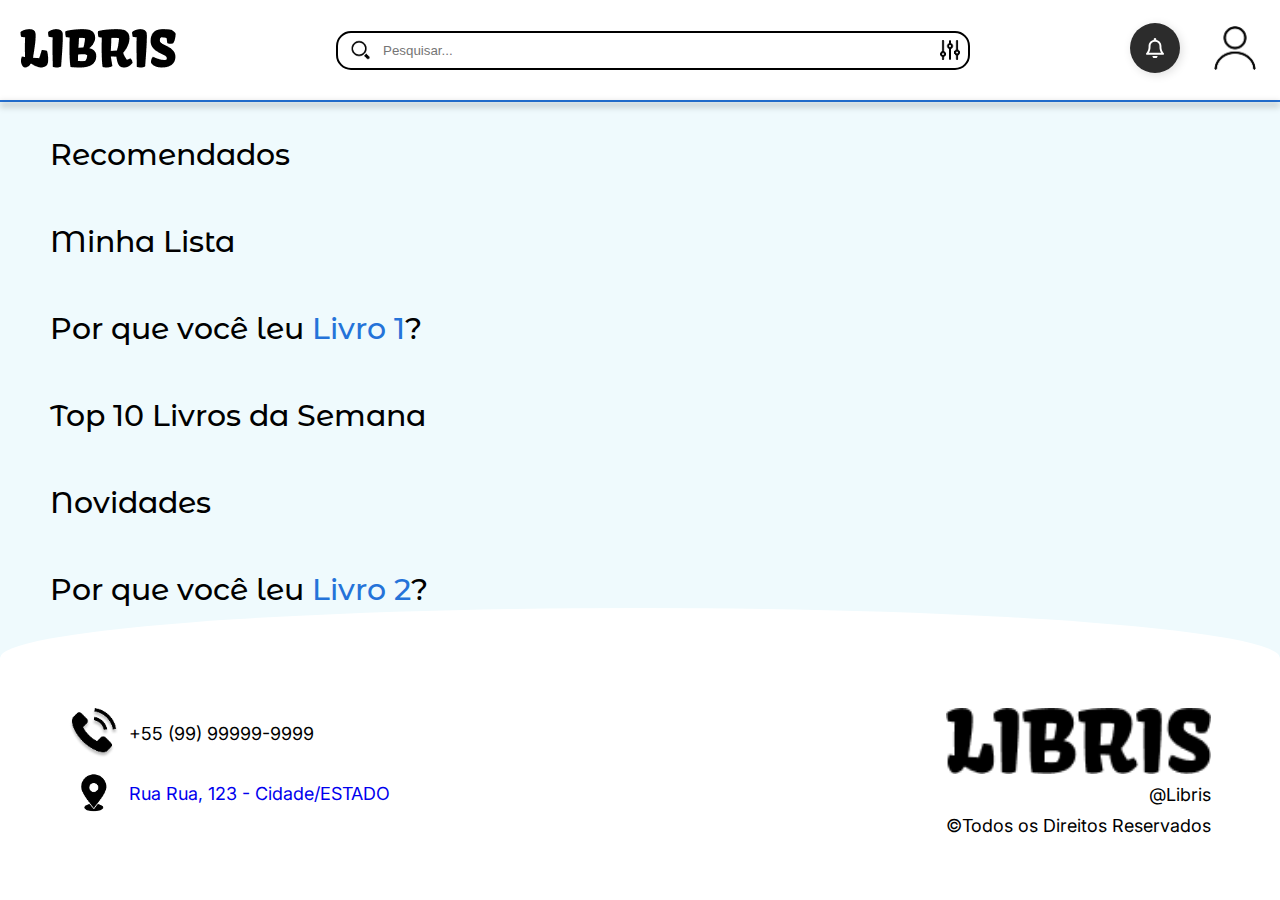
==== commit 4b379ab9: "página de um livro feita" ====
--- a/index.html
+++ b/index.html
@@ -55,23 +55,23 @@
             <div class="owl-carousel change">
                 <div>
                     <div class="border-book">
-                        <a href="">
-                            <div>
-                                <img src="assets/img/o-livro-da-capa-verde.jpg" alt="">
-                            </div>    
-                        </a>
-                    </div>
-                    <a href="" class="text-decoration-none"><p class="montserrat-alternates-semibold book-title-formatation">Livro 1</p></a>
-                </div>
-                <div>
-                    <div class="border-book">
-                        <a href="" >
+                        <a href="livro.html">
+                            <div>
+                                <img src="assets/img/o-livro-da-capa-verde.jpg" alt="">
+                            </div>    
+                        </a>
+                    </div>
+                    <a href="livro.html" class="text-decoration-none"><p class="montserrat-alternates-semibold book-title-formatation">Livro 1</p></a>
+                </div>
+                <div>
+                    <div class="border-book">
+                        <a href="livro.html" >
                             <div>
                                 <img src="assets/img/alem-da-capa.jpg" alt="">
                             </div>    
                         </a>
                     </div>
-                    <a href="" class="text-decoration-none"><p class="montserrat-alternates-semibold book-title-formatation">Livro 2</p></a>
+                    <a href="livro.html" class="text-decoration-none"><p class="montserrat-alternates-semibold book-title-formatation">Livro 2</p></a>
                 </div>
         </section>
         <div class="space-med-y"></div>
@@ -80,14 +80,23 @@
             <div class="owl-carousel change">
                 <div>
                     <div class="border-book">
-                        <a href="">
-                            <div>
-                                <img src="assets/img/o-livro-da-capa-verde.jpg" alt="">
-                            </div>    
-                        </a>
-                    </div>
-                    <a href="" class="text-decoration-none"><p class="montserrat-alternates-semibold book-title-formatation">Livro 1</p></a>
-                </div>
+                        <a href="livro.html">
+                            <div>
+                                <img src="assets/img/o-livro-da-capa-verde.jpg" alt="">
+                            </div>    
+                        </a>
+                    </div>
+                    <a href="livro.html" class="text-decoration-none"><p class="montserrat-alternates-semibold book-title-formatation">Livro 1</p></a>
+                </div>
+                <div class="wrapper">
+                    <input class="hidden-trigger" id="toogle" type="checkbox">
+                    <label class="circle" for="toogle">
+                  <svg viewBox="0 0 48 48" version="1.1" xml:space="preserve" height="48" width="48" xmlns:xlink="http://www.w3.org/1999/xlink" xmlns="http://www.w3.org/2000/svg" class="svg">
+                      <image xlink:href="[data-uri]" height="48" width="48"></image>
+                    </svg>
+                    </label>
+                  </div>
+
             </div>
         </section>
         <div class="space-med-y"></div>
@@ -96,13 +105,13 @@
             <div class="owl-carousel change">
                 <div>
                     <div class="border-book">
-                        <a href="">
-                            <div>
-                                <img src="assets/img/o-livro-da-capa-verde.jpg" alt="">
-                            </div>    
-                        </a>
-                    </div>
-                    <a href="" class="text-decoration-none"><p class="montserrat-alternates-semibold book-title-formatation">Livro 1</p></a>
+                        <a href="livro.html">
+                            <div>
+                                <img src="assets/img/o-livro-da-capa-verde.jpg" alt="">
+                            </div>    
+                        </a>
+                    </div>
+                    <a href="livro.html" class="text-decoration-none"><p class="montserrat-alternates-semibold book-title-formatation">Livro 1</p></a>
                 </div>
             </div>
         </section>
@@ -113,112 +122,112 @@
                 <div class="item">
                     <div class="border-book2">
                         <span class="rank lilita-one-regular">1</span>
-                        <a href="">
-                            <div>
-                                <img src="assets/img/o-livro-da-capa-verde.jpg" alt="">
-                            </div>    
-                        </a>
-                    </div>
-                    <a href="" class="text-decoration-none"><p class="montserrat-alternates-semibold book-title-formatation2">Livro 1</p></a>
+                        <a href="livro.html">
+                            <div>
+                                <img src="assets/img/o-livro-da-capa-verde.jpg" alt="">
+                            </div>    
+                        </a>
+                    </div>
+                    <a href="livro.html" class="text-decoration-none"><p class="montserrat-alternates-semibold book-title-formatation2">Livro 1</p></a>
                 </div>
                 <div  class="item">
                     <div class="border-book2">
                         <span class="rank lilita-one-regular">2</span>
-                        <a href="">
-                            <div>
-                                <img src="assets/img/o-livro-da-capa-verde.jpg" alt="">
-                            </div>    
-                        </a>
-                    </div>
-                    <a href="" class="text-decoration-none"><p class="montserrat-alternates-semibold book-title-formatation2">Livro 2</p></a>
+                        <a href="livro.html">
+                            <div>
+                                <img src="assets/img/o-livro-da-capa-verde.jpg" alt="">
+                            </div>    
+                        </a>
+                    </div>
+                    <a href="livro.html" class="text-decoration-none"><p class="montserrat-alternates-semibold book-title-formatation2">Livro 2</p></a>
                 </div>
                 <div class="item">
                     <div class="border-book2">
                         <span class="rank lilita-one-regular">3</span>
-                        <a href="">
-                            <div>
-                                <img src="assets/img/o-livro-da-capa-verde.jpg" alt="">
-                            </div>    
-                        </a>
-                    </div>
-                    <a href="" class="text-decoration-none"><p class="montserrat-alternates-semibold book-title-formatation2">Livro 3</p></a>
+                        <a href="livro.html">
+                            <div>
+                                <img src="assets/img/o-livro-da-capa-verde.jpg" alt="">
+                            </div>    
+                        </a>
+                    </div>
+                    <a href="livro.html" class="text-decoration-none"><p class="montserrat-alternates-semibold book-title-formatation2">Livro 3</p></a>
                 </div>
                 <div class="item">
                     <div class="border-book2">
                         <span class="rank lilita-one-regular">4</span>
-                        <a href="">
-                            <div>
-                                <img src="assets/img/o-livro-da-capa-verde.jpg" alt="">
-                            </div>    
-                        </a>
-                    </div>
-                    <a href="" class="text-decoration-none"><p class="montserrat-alternates-semibold book-title-formatation2">Livro 4</p></a>
+                        <a href="livro.html">
+                            <div>
+                                <img src="assets/img/o-livro-da-capa-verde.jpg" alt="">
+                            </div>    
+                        </a>
+                    </div>
+                    <a href="livro.html" class="text-decoration-none"><p class="montserrat-alternates-semibold book-title-formatation2">Livro 4</p></a>
                 </div>
                 <div class="item">
                     <div class="border-book2">
                         <span class="rank lilita-one-regular">5</span>
-                        <a href="">
-                            <div>
-                                <img src="assets/img/o-livro-da-capa-verde.jpg" alt="">
-                            </div>    
-                        </a>
-                    </div>
-                    <a href="" class="text-decoration-none"><p class="montserrat-alternates-semibold book-title-formatation2">Livro 5</p></a>
+                        <a href="livro.html">
+                            <div>
+                                <img src="assets/img/o-livro-da-capa-verde.jpg" alt="">
+                            </div>    
+                        </a>
+                    </div>
+                    <a href="livro.html" class="text-decoration-none"><p class="montserrat-alternates-semibold book-title-formatation2">Livro 5</p></a>
                 </div>
                 <div class="item">
                     <div class="border-book2">
                         <span class="rank lilita-one-regular">6</span>
-                        <a href="">
-                            <div>
-                                <img src="assets/img/o-livro-da-capa-verde.jpg" alt="">
-                            </div>    
-                        </a>
-                    </div>
-                    <a href="" class="text-decoration-none"><p class="montserrat-alternates-semibold book-title-formatation2">Livro 6</p></a>
+                        <a href="livro.html">
+                            <div>
+                                <img src="assets/img/o-livro-da-capa-verde.jpg" alt="">
+                            </div>    
+                        </a>
+                    </div>
+                    <a href="livro.html" class="text-decoration-none"><p class="montserrat-alternates-semibold book-title-formatation2">Livro 6</p></a>
                 </div>
                 <div class="item">
                     <div class="border-book2">
                         <span class="rank lilita-one-regular">7</span>
-                        <a href="">
-                            <div>
-                                <img src="assets/img/o-livro-da-capa-verde.jpg" alt="">
-                            </div>    
-                        </a>
-                    </div>
-                    <a href="" class="text-decoration-none"><p class="montserrat-alternates-semibold book-title-formatation2">Livro 7</p></a>
+                        <a href="livro.html">
+                            <div>
+                                <img src="assets/img/o-livro-da-capa-verde.jpg" alt="">
+                            </div>    
+                        </a>
+                    </div>
+                    <a href="livro.html" class="text-decoration-none"><p class="montserrat-alternates-semibold book-title-formatation2">Livro 7</p></a>
                 </div>
                 <div class="item">
                     <div class="border-book2">
                         <span class="rank lilita-one-regular">8</span>
-                        <a href="">
-                            <div>
-                                <img src="assets/img/o-livro-da-capa-verde.jpg" alt="">
-                            </div>    
-                        </a>
-                    </div>
-                    <a href="" class="text-decoration-none"><p class="montserrat-alternates-semibold book-title-formatation2">Livro 8</p></a>
+                        <a href="livro.html">
+                            <div>
+                                <img src="assets/img/o-livro-da-capa-verde.jpg" alt="">
+                            </div>    
+                        </a>
+                    </div>
+                    <a href="livro.html" class="text-decoration-none"><p class="montserrat-alternates-semibold book-title-formatation2">Livro 8</p></a>
                 </div>
                 <div class="item">
                     <div class="border-book2">
                         <span class="rank lilita-one-regular">9</span>
-                        <a href="">
-                            <div>
-                                <img src="assets/img/o-livro-da-capa-verde.jpg" alt="">
-                            </div>    
-                        </a>
-                    </div>
-                    <a href="" class="text-decoration-none"><p class="montserrat-alternates-semibold book-title-formatation2">Livro 9</p></a>
+                        <a href="livro.html">
+                            <div>
+                                <img src="assets/img/o-livro-da-capa-verde.jpg" alt="">
+                            </div>    
+                        </a>
+                    </div>
+                    <a href="livro.html" class="text-decoration-none"><p class="montserrat-alternates-semibold book-title-formatation2">Livro 9</p></a>
                 </div>
                 <div class="item">
                     <div class="border-book2">
                         <span class="rank lilita-one-regular">10</span>
-                        <a href="">
-                            <div>
-                                <img src="assets/img/o-livro-da-capa-verde.jpg" alt="">
-                            </div>    
-                        </a>
-                    </div>
-                    <a href="" class="text-decoration-none"><p class="montserrat-alternates-semibold book-title-formatation2">Livro 10</p></a>
+                        <a href="livro.html">
+                            <div>
+                                <img src="assets/img/o-livro-da-capa-verde.jpg" alt="">
+                            </div>    
+                        </a>
+                    </div>
+                    <a href="livro.html" class="text-decoration-none"><p class="montserrat-alternates-semibold book-title-formatation2">Livro 10</p></a>
                 </div>
             </div>
         </section>
@@ -228,13 +237,13 @@
             <div class="owl-carousel change">
                 <div>
                     <div class="border-book">
-                        <a href="">
-                            <div>
-                                <img src="assets/img/o-livro-da-capa-verde.jpg" alt="">
-                            </div>    
-                        </a>
-                    </div>
-                    <a href="" class="text-decoration-none"><p class="montserrat-alternates-semibold book-title-formatation">Livro 1</p></a>
+                        <a href="livro.html">
+                            <div>
+                                <img src="assets/img/o-livro-da-capa-verde.jpg" alt="">
+                            </div>    
+                        </a>
+                    </div>
+                    <a href="livro.html" class="text-decoration-none"><p class="montserrat-alternates-semibold book-title-formatation">Livro 1</p></a>
                 </div>
             </div>
         </section>
@@ -244,13 +253,13 @@
             <div class="owl-carousel change">
                 <div>
                     <div class="border-book">
-                        <a href="">
-                            <div>
-                                <img src="assets/img/o-livro-da-capa-verde.jpg" alt="">
-                            </div>    
-                        </a>
-                    </div>
-                    <a href="" class="text-decoration-none"><p class="montserrat-alternates-semibold book-title-formatation">Livro 1</p></a>
+                        <a href="livro.html">
+                            <div>
+                                <img src="assets/img/o-livro-da-capa-verde.jpg" alt="">
+                            </div>    
+                        </a>
+                    </div>
+                    <a href="livro.html" class="text-decoration-none"><p class="montserrat-alternates-semibold book-title-formatation">Livro 1</p></a>
                 </div>
             </div>
         </section>
--- a/assets/css/style.css
+++ b/assets/css/style.css
@@ -10,6 +10,7 @@
     --azul-claro: #EFFAFD;
     --preto: #000000;
     --branco: #FFFFFF;
+    --roxo: #7B00FF;
 }
 
 /* Fontes */
@@ -56,6 +57,9 @@
 .center-y{
     align-items: center;
 }
+.center-x{
+    justify-content: center;
+}
 .space-sm{
     width: 30px;
 }
@@ -71,7 +75,15 @@
 .text-decoration-none{
     text-decoration: none;
 }
-
+.m-top{
+    margin-top: 20px;
+}
+.m-right{
+    margin-right: 20px;
+}
+.g-sm{
+    gap: 15px;
+}
 /* Header */
 
 .header {
@@ -204,7 +216,7 @@
     transform: scale(0.8);
   }
   
-/* Main  */
+/* Main  Index*/
 
 .background-blue{
     background-color: var(--azul-claro);
@@ -385,6 +397,7 @@
         width: 2px;
     }
     .border-book2 img{
+        border-radius: 15px;
         height: 245px;
     }
     .border-book2{
@@ -406,4 +419,288 @@
         width: 120px;
         font-size: 12px;
     }
-  }+  }
+
+/* Botão add */
+
+
+  
+.circle {
+    display: block;
+    position: relative;
+    padding: 0;
+    z-index: 98;
+    margin: 0 auto;
+    -webkit-box-shadow: 0 6px 10px 0 rgba(0, 0, 0, 0.3);
+    box-shadow: 0 6px 10px 0 rgba(0, 0, 0, 0.3);
+    border-radius: 50%;
+    height: 60px;
+    width: 60px;
+    background-color: #3F51B5;
+    transition: 0.2s;
+    text-align: center;
+  }
+  
+  .circle:active {
+    transform: scale(0.9);
+    box-shadow: 0 2px 15px 0 rgba(0, 0, 0, 0.3);
+  }
+  
+  .circle:hover {
+    cursor: pointer;
+    background-color: #606fc7;
+    box-shadow: 0 8px 15px 0 rgba(0, 0, 0, 0.3);
+  }
+  
+  .circle .svg {
+    position: absolute;
+    top: 50%;
+    left: 50%;
+    margin-left: -15px;
+    margin-top: -15px;
+    width: 30px;
+    height: 30px;
+    transition: 0.5s;
+    transform: rotate(180deg);
+  }
+  
+
+  .hidden-trigger {
+    display: none;
+  }
+  
+  .hidden-trigger:checked ~ .circle {
+    transform: scale(0.9);
+    cursor: pointer;
+    background-color: #606fc7;
+    box-shadow: 0 8px 15px 0 rgba(0, 0, 0, 0.1);
+  }
+  
+  .hidden-trigger:checked ~ .circle .svg {
+    transform: rotate(45deg);
+  }
+  .wrapper{
+    height: 275px;
+    display: flex;
+    align-items: center;
+    width: 100px !important;
+  }
+  /* rating */
+  .rating {
+    display: flex;
+    flex-direction: row-reverse;
+    gap: 0.3rem;
+    --stroke: #666;
+    --fill: #ffc73a;
+  }
+  
+  .rating input {
+    appearance: unset;
+  }
+  
+  .rating label {
+    cursor: pointer;
+  }
+  
+  .rating svg {
+    width: 2rem;
+    height: 2rem;
+    overflow: visible;
+    fill: transparent;
+    stroke: var(--stroke);
+    stroke-linejoin: bevel;
+    stroke-dasharray: 12;
+    animation: idle 4s linear infinite;
+    transition: stroke 0.2s, fill 0.5s;
+  }
+  
+  @keyframes idle {
+    from {
+      stroke-dashoffset: 24;
+    }
+  }
+  
+  .rating label:hover svg {
+    stroke: var(--fill);
+  }
+  
+  .rating input:checked ~ label svg {
+    transition: 0s;
+    animation: idle 4s linear infinite, yippee 0.75s backwards;
+    fill: var(--fill);
+    stroke: var(--fill);
+    stroke-opacity: 0;
+    stroke-dasharray: 0;
+    stroke-linejoin: miter;
+    stroke-width: 8px;
+  }
+  
+  @keyframes yippee {
+    0% {
+      transform: scale(1);
+      fill: var(--fill);
+      fill-opacity: 0;
+      stroke-opacity: 1;
+      stroke: var(--stroke);
+      stroke-dasharray: 10;
+      stroke-width: 1px;
+      stroke-linejoin: bevel;
+    }
+  
+    30% {
+      transform: scale(0);
+      fill: var(--fill);
+      fill-opacity: 0;
+      stroke-opacity: 1;
+      stroke: var(--stroke);
+      stroke-dasharray: 10;
+      stroke-width: 1px;
+      stroke-linejoin: bevel;
+    }
+  
+    30.1% {
+      stroke: var(--fill);
+      stroke-dasharray: 0;
+      stroke-linejoin: miter;
+      stroke-width: 8px;
+    }
+  
+    60% {
+      transform: scale(1.2);
+      fill: var(--fill);
+    }
+  }
+/* Main Livros */
+.border-book3{
+    position: relative;
+    width: 390px;
+    height: 575px;
+    border: double 5px transparent;
+    border-radius: 20px;
+    background-image: linear-gradient(white, white), 
+                      linear-gradient(to right, #2473D9, #7B00FF);
+    background-origin: border-box;
+    background-clip: content-box, border-box;
+    margin-top: 20px;
+}
+.border-book3 img{
+    border-radius: 15px;
+    height: 565px;
+    width: 380px;
+}
+.tag{
+    background-color: var(--azul-escuro);
+    border-radius: 15px;
+    width: 75px;
+    text-align: center;
+    color: var(--branco);
+}
+p{
+    margin-bottom: 0px !important;
+}
+.big-size{
+    font-size: 50px !important;
+}
+.size-medium{
+    font-size: 20px;
+}
+.width-desc{
+    word-wrap: break-word; /* Quebra palavras muito longas */
+    overflow-wrap: break-word; /* Garante a quebra quando necessário */
+    white-space: normal; /* Permite a quebra de linha */
+    max-width: 468px; /* Impede que o texto ultrapasse o container */
+}
+.g-30{
+    gap: 30px;
+}
+/* From Uiverse.io by cssbuttons-io */ 
+button {
+    position: relative;
+    display: inline-block;
+    cursor: pointer;
+    outline: none;
+    border: 0;
+    vertical-align: middle;
+    text-decoration: none;
+    background: transparent;
+    padding: 0;
+    font-size: inherit;
+   }
+   
+   button.learn-more {
+    width: 14rem;
+    height: auto;
+   }
+   
+   button.learn-more .circle {
+    transition: all 0.45s cubic-bezier(0.65, 0, 0.076, 1);
+    position: relative;
+    display: block;
+    margin: 0;
+    width: 3rem;
+    height: 3rem;
+    background: var(--azul-escuro);
+    border-radius: 1.625rem;
+   }
+   
+   button.learn-more .circle .icon {
+    transition: all 0.45s cubic-bezier(0.65, 0, 0.076, 1);
+    position: absolute;
+    top: 0;
+    bottom: 0;
+    margin: auto;
+    background: #fff;
+   }
+   
+   button.learn-more .circle .icon.arrow {
+    transition: all 0.45s cubic-bezier(0.65, 0, 0.076, 1);
+    left: 0.625rem;
+    width: 1.125rem;
+    height: 0.125rem;
+    background: none;
+   }
+   
+   button.learn-more .circle .icon.arrow::before {
+    position: absolute;
+    content: "";
+    top: -0.29rem;
+    right: 0.0625rem;
+    width: 0.625rem;
+    height: 0.625rem;
+    border-top: 0.125rem solid #fff;
+    border-right: 0.125rem solid #fff;
+    transform: rotate(45deg);
+   }
+   
+   button.learn-more .button-text {
+    transition: all 0.45s cubic-bezier(0.65, 0, 0.076, 1);
+    position: absolute;
+    top: 0;
+    left: 0;
+    right: 0;
+    bottom: 0;
+    padding: 0.75rem 0;
+    margin: 0 0 0 1.85rem;
+    color: #282936;
+    font-weight: 700;
+    line-height: 1.6;
+    text-align: center;
+    text-transform: uppercase;
+   }
+   
+   button:hover .circle {
+    width: 100%;
+   }
+   
+   button:hover .circle .icon.arrow {
+    background: #fff;
+    transform: translate(1rem, 0);
+   }
+   
+   button:hover .button-text {
+    color: #fff;
+    z-index: 99;
+   }
+   .purple {
+    background: var(--roxo) !important;
+   }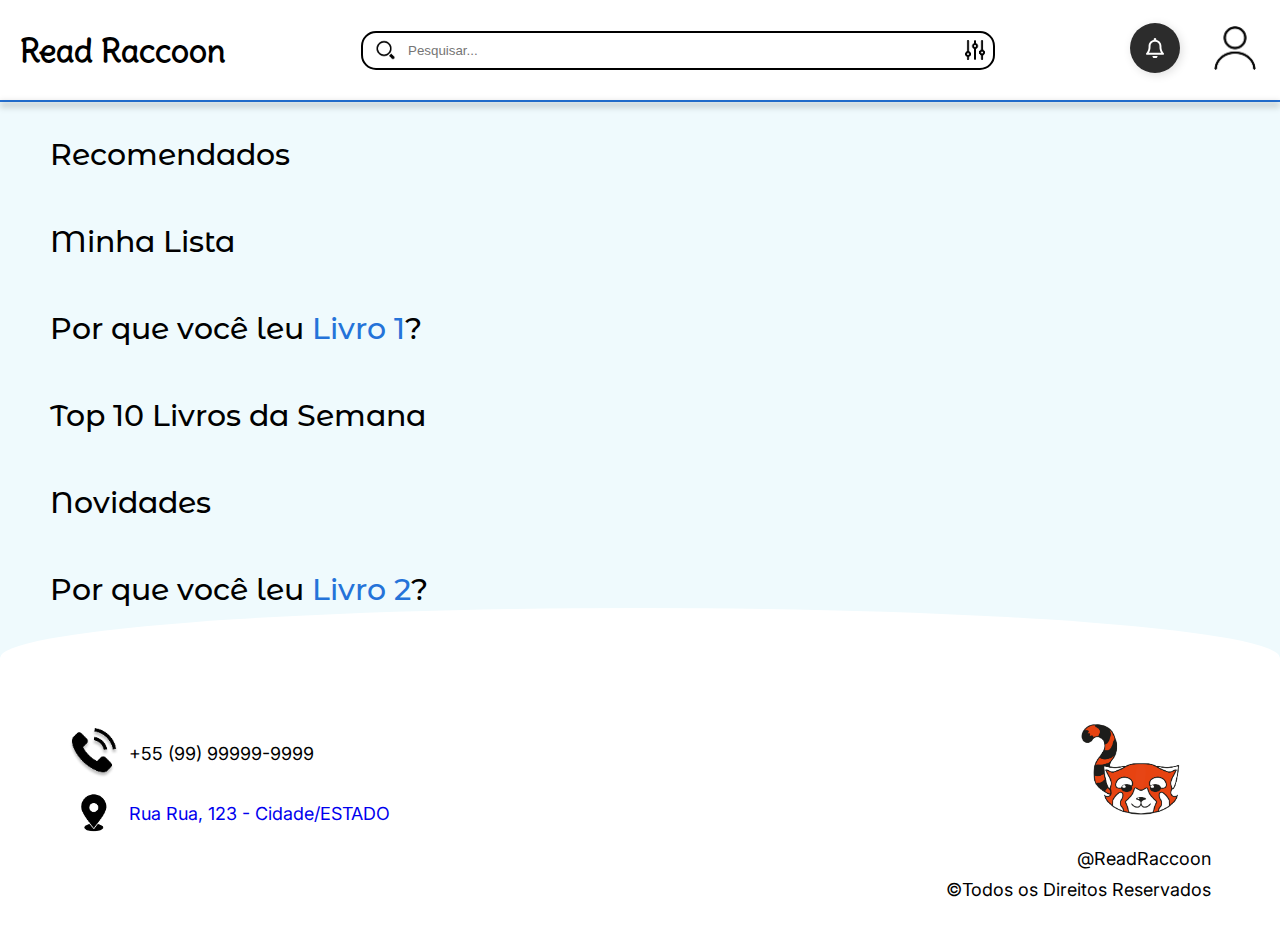
==== commit 3f622547: "bixinho que segue o mouse" ====
--- a/index.html
+++ b/index.html
@@ -15,12 +15,15 @@
     <link href="https://fonts.googleapis.com/css2?family=Montserrat+Alternates:ital,wght@0,100;0,200;0,300;0,400;0,500;0,600;0,700;0,800;0,900;1,100;1,200;1,300;1,400;1,500;1,600;1,700;1,800;1,900&display=swap" rel="stylesheet">
     <link href="https://fonts.googleapis.com/css2?family=Lilita+One&family=Montserrat+Alternates:ital,wght@0,100;0,200;0,300;0,400;0,500;0,600;0,700;0,800;0,900;1,100;1,200;1,300;1,400;1,500;1,600;1,700;1,800;1,900&display=swap" rel="stylesheet">
     <link href="https://fonts.googleapis.com/css2?family=Inter:ital,opsz,wght@0,14..32,100..900;1,14..32,100..900&family=Lilita+One&family=Montserrat+Alternates:ital,wght@0,100;0,200;0,300;0,400;0,500;0,600;0,700;0,800;0,900;1,100;1,200;1,300;1,400;1,500;1,600;1,700;1,800;1,900&display=swap" rel="stylesheet">
+    <link rel="preconnect" href="https://fonts.googleapis.com">
+    <link rel="preconnect" href="https://fonts.gstatic.com" crossorigin>
+    <link href="https://fonts.googleapis.com/css2?family=Delius&display=swap" rel="stylesheet">
     <title>Read Racoon</title>
 </head>
 <body>
     <header>
         <div class="d-flex s-between center-y header">
-            <a href="index.html"><img src="assets/img/LIBRIS.png" alt="LIBRIS" class="logo"></a>
+            <a href="index.html" class="text-decoration-none"><h1 class="logo delius-regular">Read Raccoon</h1></a>
             <form action="/search">
                 <div class="p-relative">
                     <input type="text" placeholder="Pesquisar...">
@@ -268,7 +271,7 @@
     <footer class="inter">
         <div class="d-flex s-around">
         <section class="d-flex-column">
-            <div class="d-flex center-y">
+            <div class="d-flex center-y m-top">
                 <img src="assets/img/phone.png" alt="Icone telefone" class="icon-footer">
                 <p class="padding-left-footer">+55 (99) 99999-9999</p>
             </div>
@@ -281,8 +284,8 @@
         <div></div>
         <div></div>
         <section class="texto-invertido d-flex-column">
-            <img src="assets/img/LIBRIS.png" alt="LIBRIS" class="logo2">
-            <p>Libris@</p>
+            <img src="assets/img/red-raccoon.png" alt="LIBRIS" class="logo2">
+            <p>ReadRaccoon@</p>
             <p>Todos os Direitos Reservados©</p>
         </section>
         </div>
--- a/assets/css/style.css
+++ b/assets/css/style.css
@@ -35,6 +35,13 @@
     font-weight: 10px;
     font-style: normal;
   }
+.delius-regular {
+    font-family: "Delius", cursive;
+    font-weight: 600;
+    font-style: normal;
+    color: var(--preto);
+  }
+  
 /* Funções Básicas */
 .d-flex{
     display: flex;
@@ -69,6 +76,9 @@
 .space-med-y{
     height: 50px;
 }
+.space-xxbig-y{
+  height: 155px;
+}
 .f-wrap{
     flex-wrap: wrap;
 }
@@ -83,6 +93,9 @@
 }
 .g-sm{
     gap: 15px;
+}
+.pointer{
+  cursor: pointer;
 }
 /* Header */
 
@@ -106,6 +119,10 @@
     display: flex;
     align-items: center;
     position: relative;
+}
+.logo2{
+  height: 130px;
+  width: 140px;
 }
 .fake-header{
     height: 100px;
@@ -398,11 +415,11 @@
     }
     .border-book2 img{
         border-radius: 15px;
-        height: 245px;
+        height: 266px;
     }
     .border-book2{
-        height: 255px;
-        width: 190px;
+        height: 275px;
+        width: 180px;
     }
     .rank{
         top: 50px;
@@ -585,7 +602,7 @@
 }
 .border-book3 img{
     border-radius: 15px;
-    height: 565px;
+    height: 566px;
     width: 380px;
 }
 .tag{
@@ -703,4 +720,408 @@
    }
    .purple {
     background: var(--roxo) !important;
-   }+   }
+
+/* Estilos para a div com Dropzone */
+#dropzone {
+  padding: 20px;
+  border: 3px dashed #2473D9; /* Borda tracejada com a cor que você preferir */
+  position: relative;
+  background-size: cover;
+  background-position: center;
+}
+.dropzone .dz-message p {
+  font-family: "Montserrat Alternates", sans-serif;
+}
+.dropzone .dz-message {
+  display: flex;
+  align-items: center;  /* Alinha verticalmente */
+  justify-content: center;  /* Alinha horizontalmente */
+  height: 100%;
+  margin: 0 !important;
+}
+
+.border-book4{
+  position: relative;
+  width: 350px;
+  height: 525px;
+  border-radius: 20px;
+  background-origin: border-box;
+  background-clip: content-box, border-box;
+  margin-top: 20px;
+}
+.border-book4 img{
+  border-radius: 15px;
+  height: 515px;
+  width: 350px;
+}
+.input {
+  height: 40px;
+  border-radius: 8px;
+  border: 2px solid hsl(236, 92%, 66%);
+  outline: none;
+  transition: 200ms ease-in;
+  padding-left: 1rem;
+}
+
+.input:focus {
+  border-bottom: 4px solid hsl(236, 92%, 66%);
+  padding-top: 2px;
+}
+
+.input::placeholder {
+  color: hsl(236, 92%, 66%);
+  opacity: 0.5;
+}
+.form-group {
+  display: flex;
+  flex-direction: column;
+  margin-bottom: 15px;
+}
+
+.form-group label {
+  margin-bottom: 5px;
+  font-weight: bold;
+}
+
+.d-flex.g-20 {
+  display: grid;
+  grid-template-columns: repeat(3, 1fr);
+  gap: 40px; 
+  align-items: center; 
+}
+
+.input, .input select, .input textarea {
+  height: 40px;
+  border-radius: 8px;
+  border: 2px solid hsl(236, 92%, 66%);
+  outline: none;
+  padding-left: 1rem;
+  
+}
+
+.input:focus {
+  border-bottom: 4px solid hsl(236, 92%, 66%);
+  padding-top: 2px;
+}
+
+.input::placeholder {
+  color: hsl(236, 92%, 66%);
+  opacity: 0.5;
+}
+
+textarea.input {
+  height: 100px;
+  resize: none;
+  font-family: 'Inter', sans-serif;
+  padding-top: 10px; /* Espaço extra na parte superior */
+}
+
+@media (max-width: 1024px) {
+  .d-flex.g-20 {
+      gap: 20px; /* Reduz o espaçamento em telas menores */
+  }
+}
+
+@media (max-width: 768px) {
+  .d-flex.g-20 {
+      grid-template-columns: 1fr;
+  }
+}
+.salvar {
+  outline: none;
+  cursor: pointer;
+  border: none;
+  padding: 0.9rem 2rem;
+  margin: 0;
+  font-size: inherit;
+  position: relative;
+  display: inline-block;
+  letter-spacing: 0.05rem;
+  font-weight: 700;
+  font-size: 17px;
+  border-radius: 500px;
+  overflow: hidden;
+  background: var(--azul-escuro);
+  color: ghostwhite;
+ }
+ 
+ .salvar span {
+  position: relative;
+  z-index: 10;
+  transition: color 0.4s;
+  
+ }
+ 
+
+ 
+ .salvar::before,
+ .salvar::after {
+  position: absolute;
+  top: 0;
+  left: 0;
+  width: 100%;
+  height: 100%;
+  z-index: 0;
+ }
+ 
+ .salvar::before {
+  content: "";
+  background: #000;
+  width: 120%;
+  left: -10%;
+  transform: skew(30deg);
+  transition: transform 0.4s cubic-bezier(0.3, 1, 0.8, 1);
+ }
+ 
+ .salvar:hover::before {
+  transform: translate3d(100%, 0, 0);
+ }
+ 
+ .cancelar{
+  background: var(--roxo);
+ }
+
+/* Sidebar */
+.sidebar {
+  width: 240px;
+  height: 100vh;
+  position: fixed;
+  top: 0;
+  left: 0;
+  background-color: white;
+  padding-top: 80px; /* Ajuste para evitar sobreposição com o cabeçalho */
+  border-radius: 12px;
+  box-shadow: 2px 4px 8px rgba(0, 0, 0, 0.1);
+  transition: width 0.3s ease;
+}
+
+/* Ajuste para empurrar os itens da navegação para baixo */
+.nav-lateral ul {
+  list-style: none;
+  padding-top: 20px; /* Adicionando espaçamento no topo da lista */
+  
+}
+
+
+.nav-lateral a {
+  display: block;
+  padding: 25px 25px;
+  color: #2c3e50;
+  text-decoration: none;
+  font-family: 'Montserrat Alternates', sans-serif;
+  font-weight: bold;
+  transition: transform 0.3s ease, background-color 0.3s ease;
+  border-radius: 8px;
+}
+
+/* Efeito de hover e item ativo */
+.nav-lateral a:hover,
+.nav-lateral a.active {
+  background-color: white;
+  transform: scale(1.1);
+  box-shadow: 4px 4px 8px rgba(0, 0, 0, 0.1); /* Sombra na lateral direita e embaixo */
+} 
+
+/* Botão "Sair" fixado na parte inferior */
+.nav-lateral .highlight {
+  position: absolute;
+  width: 100%;
+}
+
+.nav-lateral .highlight a {
+  color: var(--branco);
+  background-color: var(--azul-escuro);
+  border-radius: 0 8px 8px 0;
+}
+.page {
+  display: none;
+}
+
+.page.active {
+  display: block;
+}
+.content {
+  margin-left: 240px;
+  padding: 20px;
+  min-height: 100vh;
+}
+
+/* informações pessoais */
+#informacoes {
+  position: absolute;
+  left: calc(50% + 140px - 200px); /* Centraliza a div considerando a barra lateral */
+  top: 50%;
+  transform: translateY(-50%);
+  width: 400px;
+  background: white;
+  padding: 20px;
+  border-radius: 10px;
+  box-shadow: 0px 4px 8px rgba(0, 0, 0, 0.1);
+  border: 2px solid #0056D2;
+}
+
+.profile-container {
+  display: flex;
+  align-items: center;
+  gap: 20px;
+}
+
+.profile-pic {
+  width: 100px;
+  height: 100px;
+  border-radius: 50%;
+  object-fit: cover;
+  border: 2px solid #0056D2;
+}
+
+.info {
+  display: flex;
+  flex-direction: column;
+  width: 100%;
+}
+
+.info label {
+  font-weight: bold;
+  font-size: 14px;
+  margin-top: 5px;
+}
+
+.info p {
+  margin: 5px 0;
+  font-size: 16px;
+}
+
+.input-edit {
+  font-size: 16px;
+  padding: 5px;
+  width: 100%;
+  border: 1px solid #0056D2;
+  border-radius: 5px;
+}
+
+.buttons {
+  margin-top: 10px;
+  display: flex;
+  gap: 10px;
+}
+
+.btn {
+  padding: 8px 12px;
+  background-color: #0056D2;
+  color: white;
+  border: none;
+  border-radius: 5px;
+  cursor: pointer;
+  font-size: 14px;
+}
+
+.btn:hover {
+  background-color: #0041a8;
+}
+
+.btn-save {
+  background-color: #28a745;
+}
+
+.btn-save:hover {
+  background-color: #218838;
+}
+/* Estilização do Modal */
+.modal {
+  display: none;
+  position: fixed;
+  z-index: 1000;
+  left: 0;
+  top: 0;
+  width: 100%;
+  height: 100%;
+  background-color: rgba(0, 0, 0, 0.5);
+  display: flex;
+  align-items: center;
+  justify-content: center;
+}
+
+.modal-content {
+  background: white;
+  padding: 20px;
+  border-radius: 10px;
+  width: 350px;
+  text-align: center;
+  box-shadow: 0px 4px 8px rgba(0, 0, 0, 0.2);
+  position: relative; /* Para posicionar corretamente o botão de fechar */
+}
+
+/* Posicionando o botão 'X' dentro do modal */
+.close {
+  position: absolute;
+  right: 10px;
+  top: 10px;
+  font-size: 20px;
+  cursor: pointer;
+}
+/* Estilos para a página de Segurança */
+.security-container {
+  display: flex;
+  flex-direction: column;
+  align-items: center;
+  gap: 20px;
+  padding: 20px;
+  width: 400px;
+  background-color: white;
+  border-radius: 10px;
+  box-shadow: 0px 4px 8px rgba(0, 0, 0, 0.1);
+  border: 2px solid #0056D2;
+  position: absolute;
+  left: calc(50% + 100px - 200px); /* Centraliza a div considerando a barra lateral */
+  margin-top: 20px;
+}
+
+.security-container h2 {
+  font-size: 24px;
+  margin-bottom: 15px;
+}
+
+.input-group {
+  width: 100%;
+  margin-bottom: 15px;
+}
+
+.input-group label {
+  font-weight: bold;
+  font-size: 14px;
+  margin-bottom: 5px;
+}
+
+.input-group input {
+  width: 100%;
+  padding: 10px;
+  font-size: 16px;
+  border: 1px solid #0056D2;
+  border-radius: 5px;
+}
+
+.buttons2 {
+  margin-top: 20px;
+  display: flex;
+  justify-content: center;
+}
+
+.btn2 {
+  padding: 8px 20px;
+  background-color: #0056D2;
+  color: white;
+  border: none;
+  border-radius: 5px;
+  cursor: pointer;
+  font-size: 14px;
+}
+
+.btn2:hover {
+  background-color: #0041a8;
+}
+
+.btn2:disabled {
+  background-color: #888;
+  cursor: not-allowed;
+}
